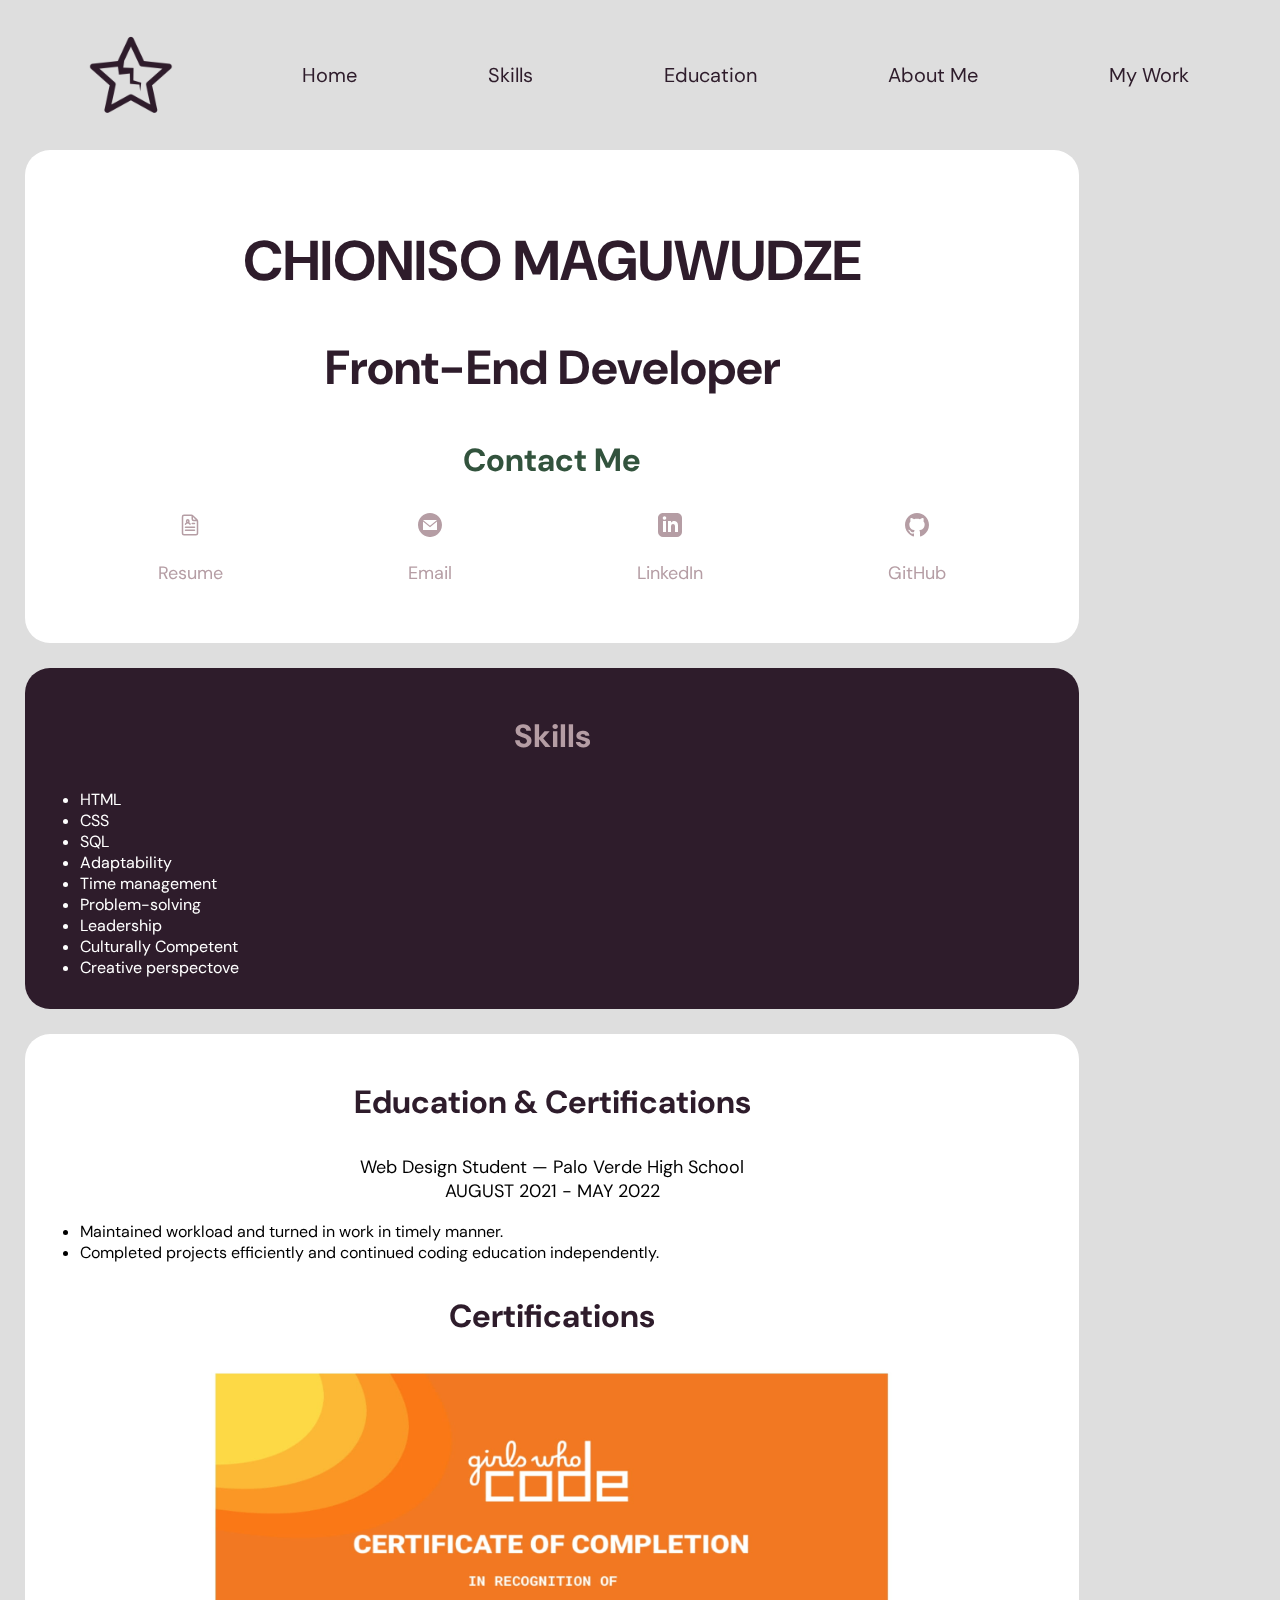
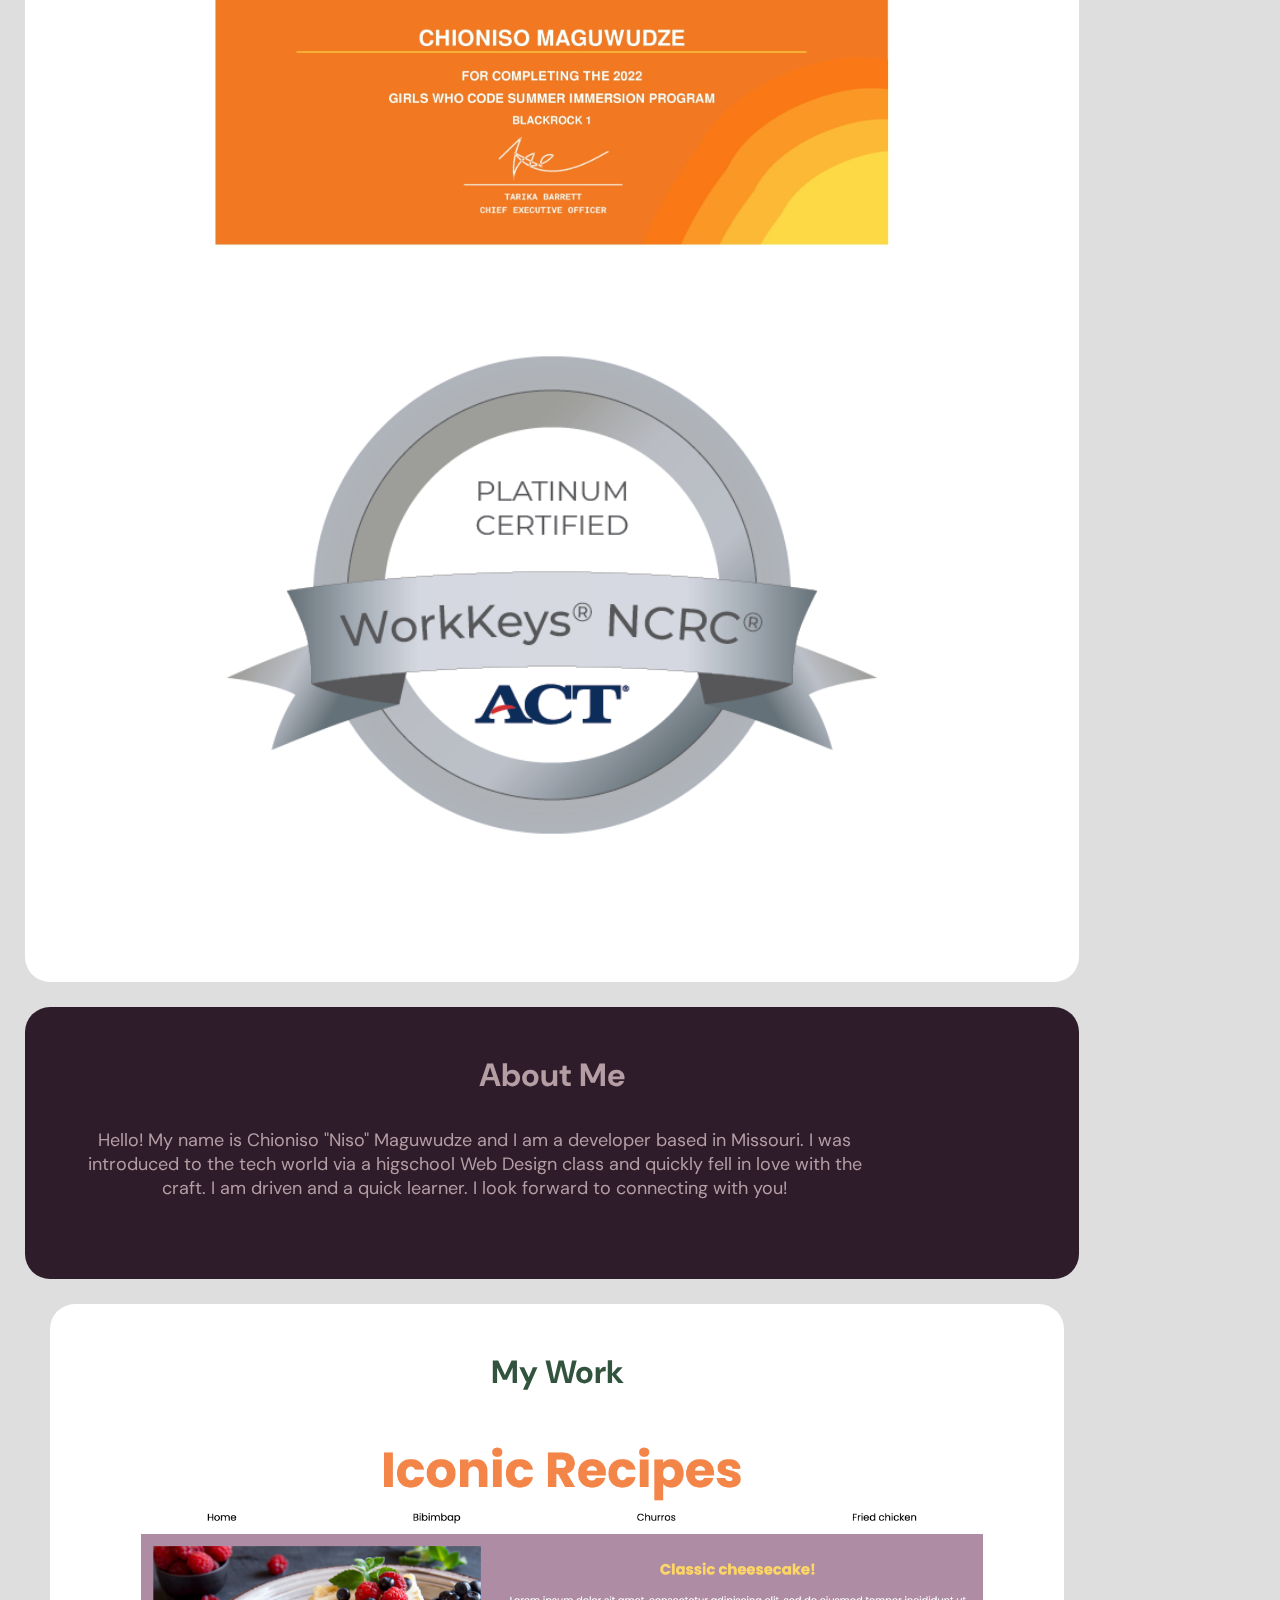
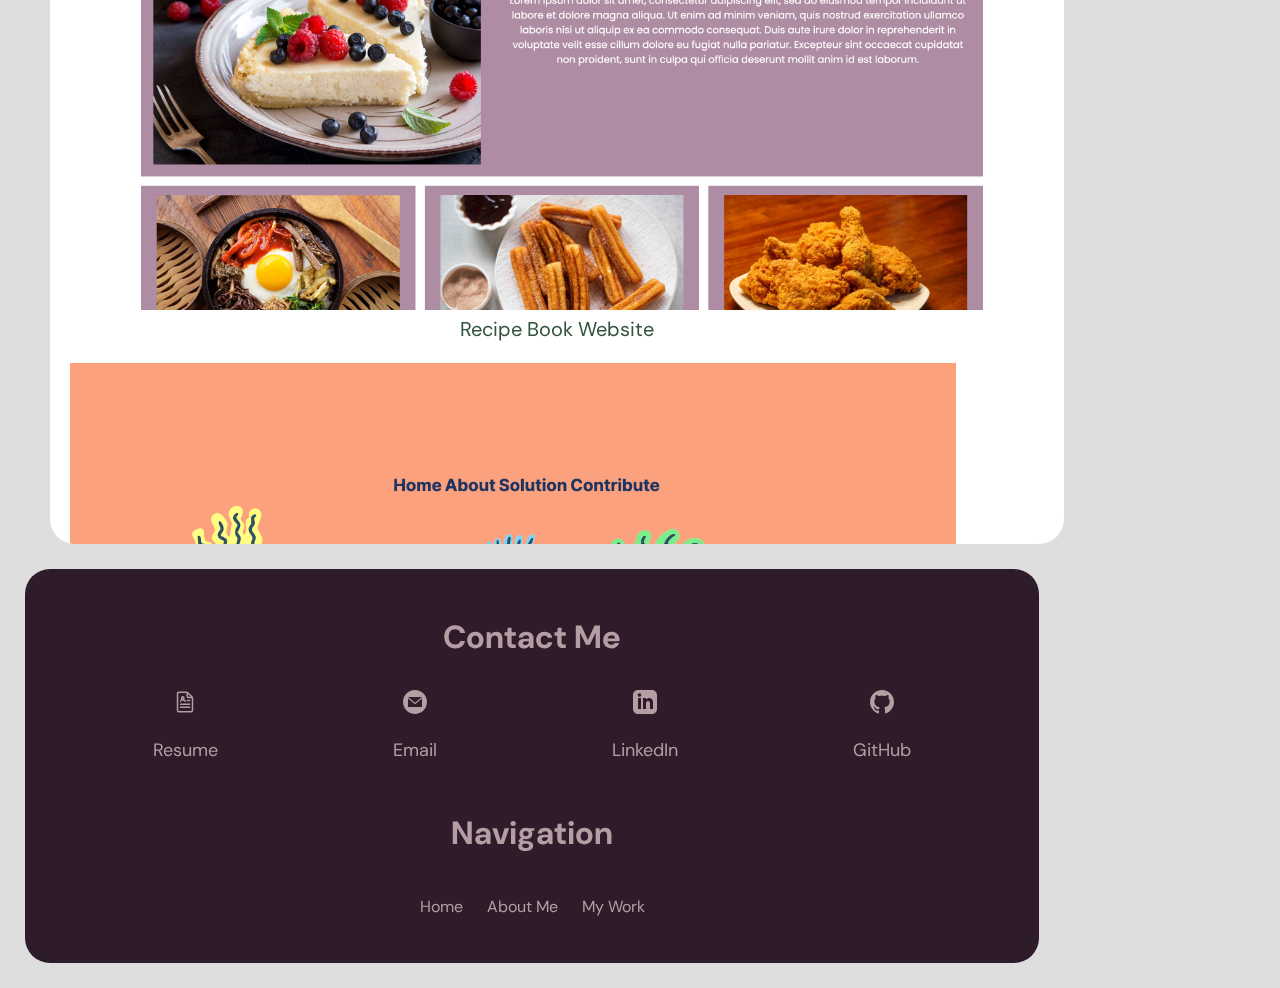
==== index.html @ d722b6d6 "Reformatting and Adding Sections" ====
<!DOCTYPE html>
<html lang="en">
<head>
	<meta charset="utf-8">
	<meta name="viewport" content="width=device-width">
	<title>Niso</title>
	<link rel="stylesheet" href="style.css">
    <script defer src="script.js"></script>
    <link rel="icon" href="pink-star.png" id="icon">
    <link rel="image_src" href="My%20project.png">
    </head>
<body>
  <nav class="navigation">
    <img src="/Assets/star3.png" class="star3" alt="Logo" width="100px">
    <a href="#home" class="nav-links">Home</a>
    <a href="#skills" class="nav-links">Skills</a>
    <a href="#edu" class="nav-links">Education</a>
    <a href="#about-me" class="nav-links">About Me</a>
    <a href="#my-work" class="nav-links">My Work</a>
  </nav>
	
		<div id="home" class="home">
			<br>
			<h1 class="purple">CHIONISO MAGUWUDZE</h1>
			<h2 class="purple">Front-End Developer</h2>
			<h3 class="green">
          Contact Me
        </h3>
        </p>
            <div class="socials-wrap">
      <a href="https://docs.google.com/document/d/1opastee9NH-YDVhRpekJkzyl0hgjpHlguRmkju1WQvY/edit?usp=sharing" target="_blank"><img src="Assets/resume.svg" class="social-element"><p class="pink">Resume</p></a>
			<a href="mailto:niso.mags@gmail.com" target="_blank" class="email"><img src="/Assets/email.svg" alt="email logo" class="social-element"><p class="pink">Email</p></a>
			<a href="https://www.linkedin.com/in/chioniso" target="_blank" class="linkedin"><img src="/Assets/linkedin.svg" alt="LinkedIn logo" class="social-element"><p class="pink">LinkedIn</p></a>
			<a href="https://github.com/chioniso" target="_blank"><img src="/Assets/github.svg" alt="GitHub logo" class="social-element"><p class="pink">GitHub</p></a>
                </div>
    </div>
    
    <div id=skills class="skills">
      <h3 class>Skills</h3>
      <ul class="white">
        <li>HTML</li>
        <li>CSS</li>
        <li>SQL</li>
        <li>Adaptability</li>
        <li>Time management</li>
        <li>Problem-solving</li>
        <li>Leadership</li>
        <li>Culturally Competent</li>
        <li>Creative perspectove</li>
      </ul>
      </div>
      <div class="edu-certs">
      <h3 class="purple">Education & Certifications</h3>
      <p class="black">Web Design Student — Palo Verde High School<br>
AUGUST 2021 - MAY 2022</p>
<ul>
  <li>Maintained workload and turned in work in timely manner.</li>
<li>Completed projects efficiently and continued coding education independently.</li></p>
</ul>
<h3 class="purple">Certifications</h3>
    <div class="row-2">
<img src="/Assets/GWC.jpg" alt="Girls Who Code Summer Immersion Program Certificate" width="70%">
<a href="https://www.credly.com/users/chioniso-maguwudze" target="_blank"><img src="/Assets/workkeys.png" width="70%"></a>
<br>
</div>
</div>
    </div>

    <div id="about-me" class="about-me">
			<h3 class="light">About Me</h3>
      <div class="about-me1">
			<p class="pink"> Hello! My name is Chioniso "Niso" Maguwudze and I am a developer based in Missouri. I was introduced to the tech world via a higschool Web Design class and quickly fell in love with the craft. I am driven and a quick learner. I look forward to connecting with you!</p>
        <br>
        </div>
        </div>
  
    </div>
  <div>
  <div class="my-work" id="my-work">
  <h3 class="green">My Work</h3>
<a class="ex1" href="https://chioniso.github.io/iconic-recipe-website/" target="_blank"><img src="/Assets/recipe-book.png" alt="recipe book website" class="gallery-img" width="90%"><br>
  Recipe Book Website</a><br><br>
<a class="ex2" href="https://chioniso.github.io/Advocate-for-Marginalized-Students" target="_blank"><img src="Assets/a4ms.png" alt="Advocate for Marginalized Students website" width="90%">Advocate for Marginalized Students website</a><br><br>
      </div>

<footer class="main-footer">
    <h3>Contact Me</h3>
    <div class="socials-wrap-footer">
      <a href="https://docs.google.com/document/d/1opastee9NH-YDVhRpekJkzyl0hgjpHlguRmkju1WQvY/edit?usp=sharing" target="_blank"><img src="Assets/resume.svg" class="social-element"><p class="pink">Resume</p></a>
			<a href="mailto:niso.mags@gmail.com" target="_blank" class="email"><img src="/Assets/email.svg" alt="email logo" class="social-footer-img"><p class="social-element-footer">Email</p></a>
			<a href="https://www.linkedin.com/in/chioniso" target="_blank" class="linkedin"><img src="/Assets/linkedin.svg" alt="LinkedIn logo" class="social-footer-img"><p class="social-element-footer">LinkedIn</p></a>
			<a href="https://github.com/chioniso" target="_blank"><img src="/Assets/github.svg" alt="GitHub logo" class="social-footer-img"><p class="social-element-footer">GitHub</p></a>
                </div>

    <h3>Navigation</h3>
    <a href="#home" class="links1">Home</a>
    <a href="#about-me" class="links1">About Me</a>
    <a href="#my-work" class="links1">My Work</a>
    <br>
    <br>
              </div>
</footer>
    
</body>
</html>
---- style.css ----
@import url('https://fonts.googleapis.com/css2?family=DM+Sans:wght@400;500&display=swap');

body {
	margin: auto;
	text-align: center;
}

div {
	margin: 25px;
}

h1 {
    font-size: 3.5em;
    color: #2e1c2b;
}

h2 {
	font-size: 3em;
}

h3 {
    font-size: 2em;
	color:#b59da4;
	font-family: "DM Sans", sans-serif;
	text-align: center;
}

p {
    font-size: 18px;
	color: white;
}

.home {
	background-color: white;
	max-width: 80%;
	border-radius: 25px;
    padding: 15px;
}

.navigation {
	display: flex;
	align-items: center;
	margin: 25px;
	justify-content: space-around;
    flex-wrap: flex;
}

body {
	background-color: #dedede;
	font-family: "DM Sans", sans-serif;
    max-width: 100%;
}


h4{
	color: #2e1c2b;
}

ul, li {
	text-align: left;
}

h4 {
	font-family: "DM Sans", sans-serif;
}

h5 {
	color: #32533d;
	font-family: "DM Sans", sans-serif;
	text-align: center;
}

.logo {
	display: inline-block;
	margin-top: 25px;
	margin-left: -225px;
}

a {
	text-decoration: none;
	color: #2e1c2b;
	font-size: 20px;
}

a:hover {
	color: #32533d;
}

.ex1 {
    color: #32533d;
}

.socials {
	width: 35px;
	display: inline-block;
	align-items: center;
	justify-content: space-between;
	padding: 10px;
}

.nav-links {
	font-size: 20px;
	display: inline-block;
	align-items: center;
	justify-content: space-around;
	padding: 10px;
    color: #2e1c2b;
    min-width: fit-content;
}

.links1 {
	font-size: 1em;
	display: inline-block;
	align-items: center;
	justify-content: space-between;
	padding: 10px;
    color: #b59da4;
}

.links1:hover {
	font-size: 1em;
	display: inline-block;
	align-items: center;
	justify-content: space-between;
	padding: 10px;
    color: white;
}

.socials-wrap {
    display: flex;
    justify-content: space-around;
    align-content: center;
}

.social-element:hover {
    color: #32533d;
}

.socials-wrap-footer {
    color: #b59da4;
    display: flex;
    justify-content: space-around;
    align-content: center;
}

.social-element-nav:hover {
    color: #b59da4;
}

.skills {
	background-color: #2e1c2b;
	display: block;
	padding: 15px;
  	max-width: 80%;
  	border-radius: 25px;
	color: white;
}

.about-me {
  display: block;
  background-color: #2e1c2b;
  color: #dedede;
  padding: 15px;
  max-width: 80%;
  border-radius: 25px;
}

.main-footer {
  background-color: #2e1c2b;
  width: 80%;
  border-radius: 25px;
  padding: 15px;
}

.about-me1 {
width: 80%;
}

.purple {
	color: #2e1c2b;
}

.pink {
  color: #b59da4;
}

figure {
  display: inline-block;
}

figcaption {
  color: #b59da4;
}

.green {
  color: #32533d;
}

.black {
	color: black;
}

.certs {
    background-color: white;
    max-width: 80%;
    border-radius: 25px;
    padding: 15px;
}

.edu-certs {
	background-color: white;
    max-width: 80%;
    border-radius: 25px;
    padding: 15px;
}

.my-work {
	background-color: white;
	height: 90vh;
	overflow-y: auto;
    overflow-x: hidden;
	max-width: 80%;
    border-radius: 25px;
    padding: 15px;
}

.social-element-footer {
    color: #b59da4;
}

@media all and (max-width: 500px) {
    h1 {
	font-size: 10vw;
}
    
    h2 {
	font-size: 9vw;
}

h3 {
    font-size: 8vw;
}

}
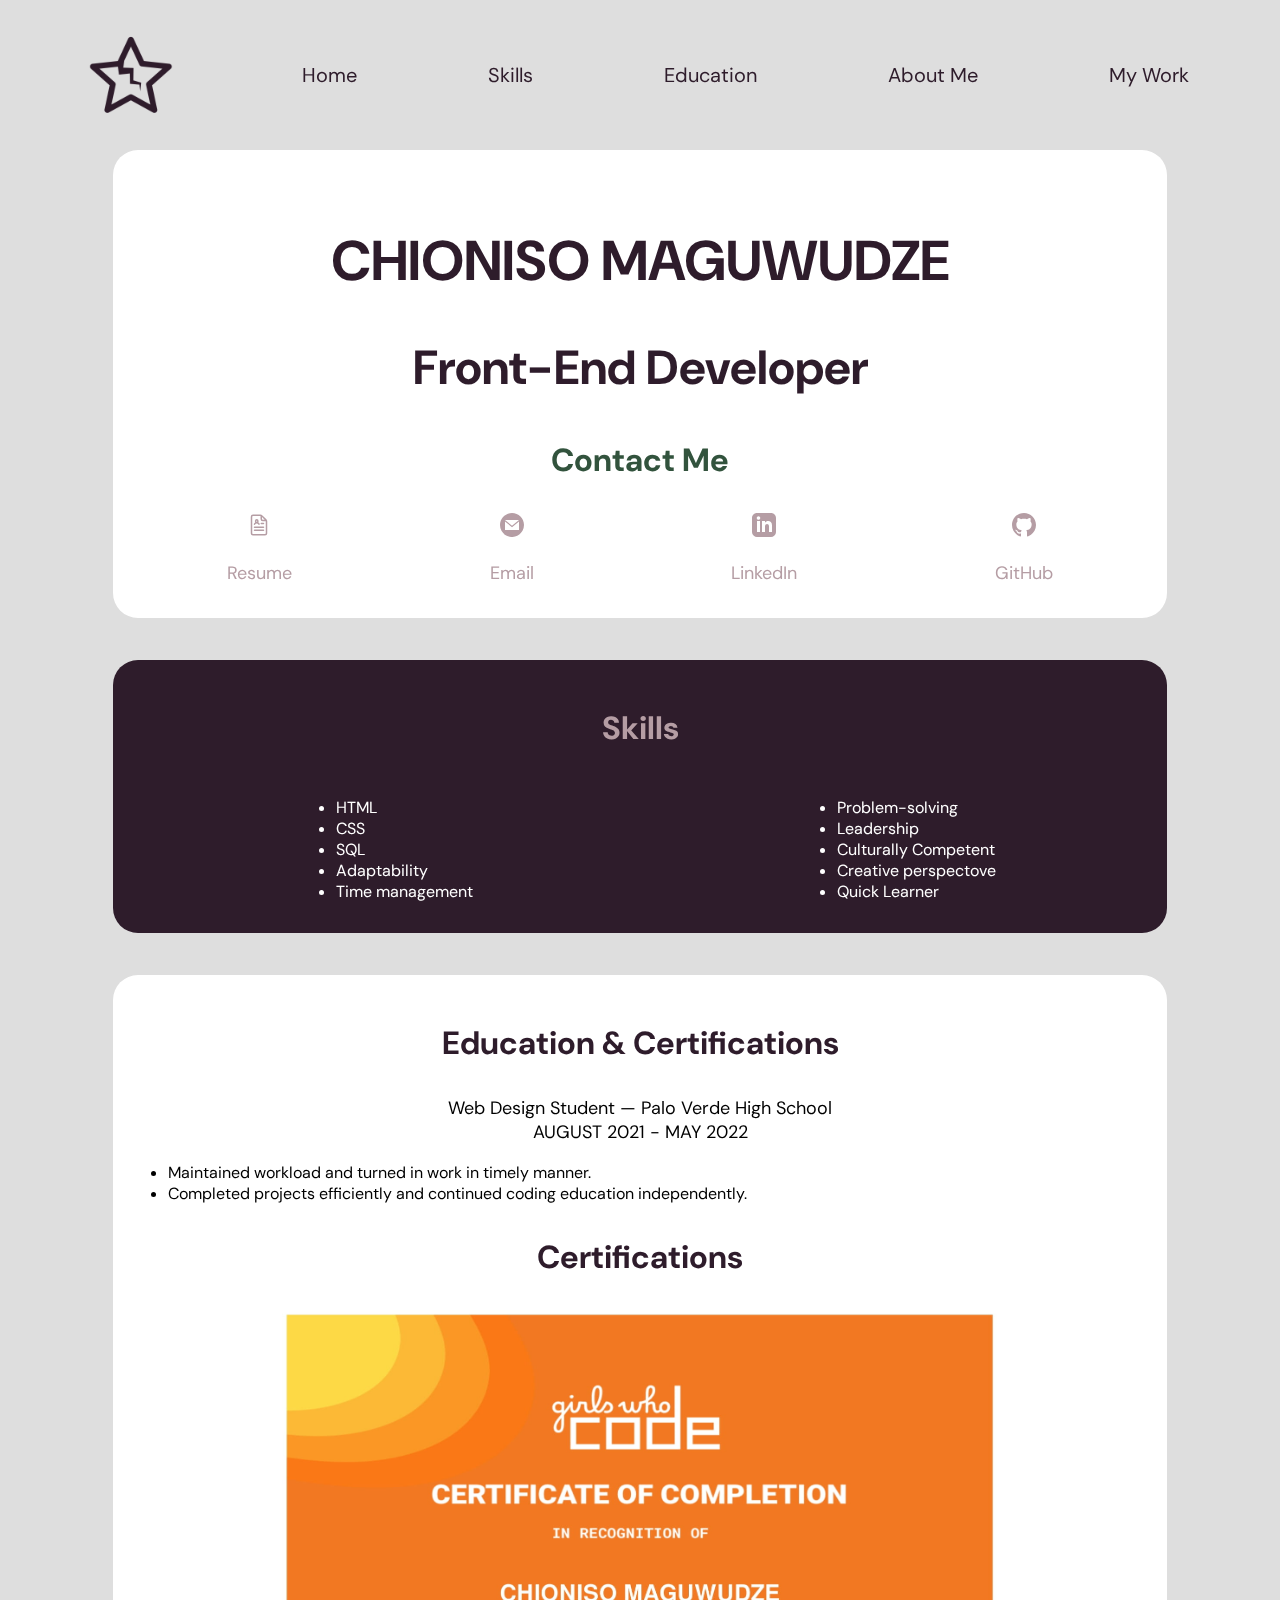
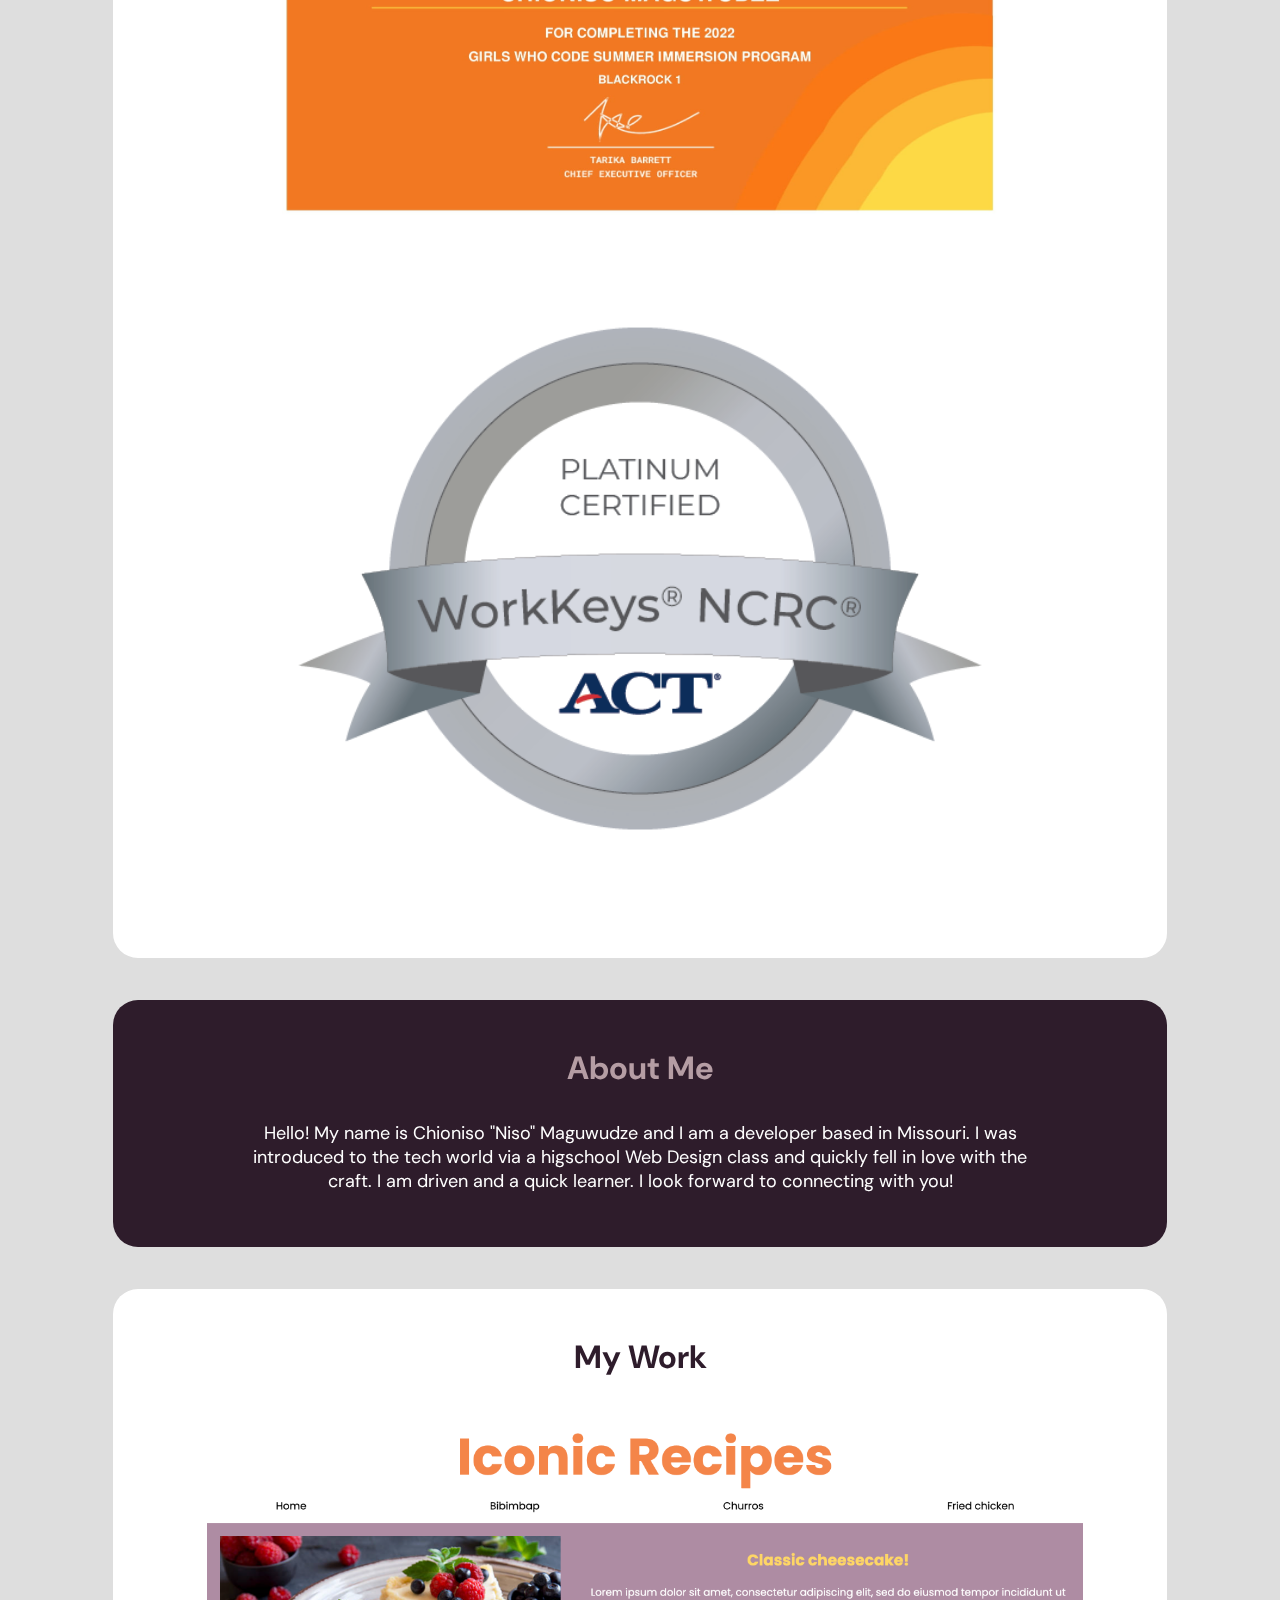
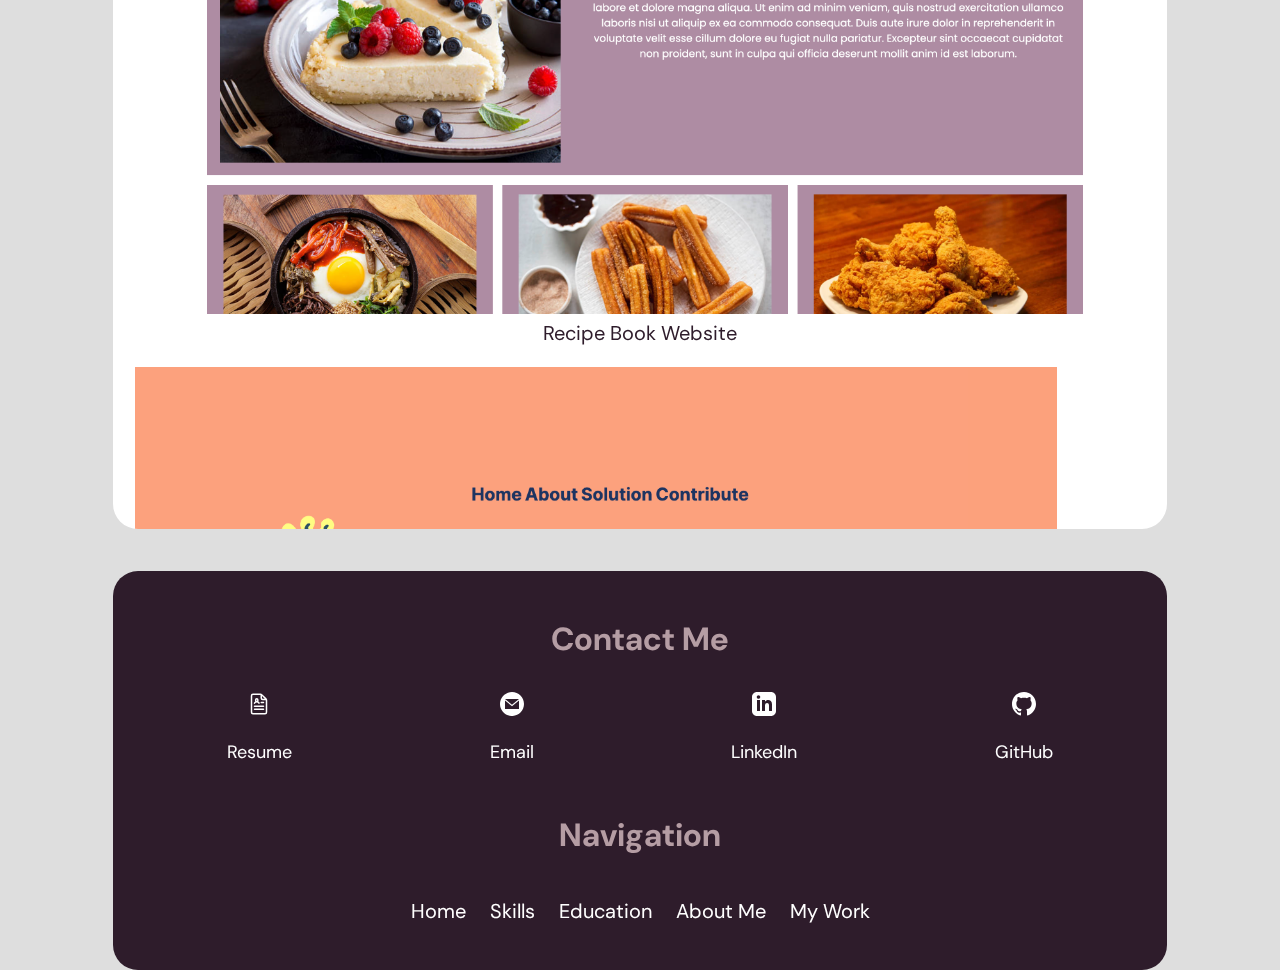
==== commit e78f24aa: "Reformatting & Decluttering" ====
--- a/index.html
+++ b/index.html
@@ -11,7 +11,7 @@
     </head>
 <body>
   <nav class="navigation">
-    <img src="/Assets/star3.png" class="star3" alt="Logo" width="100px">
+    <img src="/Assets/dark-star.png" class="star" alt="Star Logo" width="100px">
     <a href="#home" class="nav-links">Home</a>
     <a href="#skills" class="nav-links">Skills</a>
     <a href="#edu" class="nav-links">Education</a>
@@ -28,27 +28,49 @@
         </h3>
         </p>
             <div class="socials-wrap">
-      <a href="https://docs.google.com/document/d/1opastee9NH-YDVhRpekJkzyl0hgjpHlguRmkju1WQvY/edit?usp=sharing" target="_blank"><img src="Assets/resume.svg" class="social-element"><p class="pink">Resume</p></a>
-			<a href="mailto:niso.mags@gmail.com" target="_blank" class="email"><img src="/Assets/email.svg" alt="email logo" class="social-element"><p class="pink">Email</p></a>
-			<a href="https://www.linkedin.com/in/chioniso" target="_blank" class="linkedin"><img src="/Assets/linkedin.svg" alt="LinkedIn logo" class="social-element"><p class="pink">LinkedIn</p></a>
-			<a href="https://github.com/chioniso" target="_blank"><img src="/Assets/github.svg" alt="GitHub logo" class="social-element"><p class="pink">GitHub</p></a>
+      <a href="https://docs.google.com/document/d/1opastee9NH-YDVhRpekJkzyl0hgjpHlguRmkju1WQvY/edit?usp=sharing" target="_blank">
+        <img src="Assets/resume-pink.svg" class="social-element" alt="resume icon">
+        <p class="pink">Resume</p>
+      </a>
+			<a href="mailto:niso.mags@gmail.com" target="_blank" class="email">
+        <img src="/Assets/email-pink.svg" alt="email logo" class="social-element">
+        <p class="pink">Email</p>
+      </a>
+			<a href="https://www.linkedin.com/in/chioniso" target="_blank" class="linkedin">
+        <img src="/Assets/linkedin-pink.svg" alt="LinkedIn logo" class="social-element">
+        <p class="pink">LinkedIn</p>
+      </a>
+			<a href="https://github.com/chioniso" target="_blank">
+        <img src="/Assets/github-pink.svg" alt="GitHub logo" class="social-element">
+        <p class="pink">GitHub</p>
+      </a>
                 </div>
     </div>
-    
+    <br><br>
     <div id=skills class="skills">
       <h3 class>Skills</h3>
+      <div class="columns">
+      <div class="column-1">
       <ul class="white">
         <li>HTML</li>
         <li>CSS</li>
         <li>SQL</li>
         <li>Adaptability</li>
         <li>Time management</li>
+      </ul>
+    </div>
+      <div class="column-2">
+      <ul>
         <li>Problem-solving</li>
         <li>Leadership</li>
         <li>Culturally Competent</li>
         <li>Creative perspectove</li>
+        <li>Quick Learner</li>
       </ul>
+    </div>
+  </div>
       </div>
+      <br><br>
       <div class="edu-certs">
       <h3 class="purple">Education & Certifications</h3>
       <p class="black">Web Design Student — Palo Verde High School<br>
@@ -65,37 +87,39 @@
 </div>
 </div>
     </div>
-
+    <br><br>
     <div id="about-me" class="about-me">
 			<h3 class="light">About Me</h3>
       <div class="about-me1">
-			<p class="pink"> Hello! My name is Chioniso "Niso" Maguwudze and I am a developer based in Missouri. I was introduced to the tech world via a higschool Web Design class and quickly fell in love with the craft. I am driven and a quick learner. I look forward to connecting with you!</p>
+			<p class="white"> Hello! My name is Chioniso "Niso" Maguwudze and I am a developer based in Missouri. I was introduced to the tech world via a higschool Web Design class and quickly fell in love with the craft. I am driven and a quick learner. I look forward to connecting with you!</p>
         <br>
         </div>
         </div>
-  
+        <br><br>  
     </div>
   <div>
   <div class="my-work" id="my-work">
-  <h3 class="green">My Work</h3>
+  <h3 class="purple">My Work</h3>
 <a class="ex1" href="https://chioniso.github.io/iconic-recipe-website/" target="_blank"><img src="/Assets/recipe-book.png" alt="recipe book website" class="gallery-img" width="90%"><br>
   Recipe Book Website</a><br><br>
 <a class="ex2" href="https://chioniso.github.io/Advocate-for-Marginalized-Students" target="_blank"><img src="Assets/a4ms.png" alt="Advocate for Marginalized Students website" width="90%">Advocate for Marginalized Students website</a><br><br>
       </div>
-
+<br><br>
 <footer class="main-footer">
     <h3>Contact Me</h3>
     <div class="socials-wrap-footer">
-      <a href="https://docs.google.com/document/d/1opastee9NH-YDVhRpekJkzyl0hgjpHlguRmkju1WQvY/edit?usp=sharing" target="_blank"><img src="Assets/resume.svg" class="social-element"><p class="pink">Resume</p></a>
-			<a href="mailto:niso.mags@gmail.com" target="_blank" class="email"><img src="/Assets/email.svg" alt="email logo" class="social-footer-img"><p class="social-element-footer">Email</p></a>
-			<a href="https://www.linkedin.com/in/chioniso" target="_blank" class="linkedin"><img src="/Assets/linkedin.svg" alt="LinkedIn logo" class="social-footer-img"><p class="social-element-footer">LinkedIn</p></a>
-			<a href="https://github.com/chioniso" target="_blank"><img src="/Assets/github.svg" alt="GitHub logo" class="social-footer-img"><p class="social-element-footer">GitHub</p></a>
+      <a href="https://docs.google.com/document/d/1opastee9NH-YDVhRpekJkzyl0hgjpHlguRmkju1WQvY/edit?usp=sharing" target="_blank" class="resume"><img src="Assets/resume-white.svg" class="social-element"><p class="white">Resume</p></a>
+			<a href="mailto:niso.mags@gmail.com" target="_blank" class="email"><img src="/Assets/email-white.svg" fill="white" alt="email logo" class="social-footer-img"><p class="white">Email</p></a>
+			<a href="https://www.linkedin.com/in/chioniso" target="_blank" class="linkedin"><img src="/Assets/linkedin-white.svg" alt="LinkedIn logo" class="social-footer-img"><p class="white">LinkedIn</p></a>
+			<a href="https://github.com/chioniso" target="_blank" class="github"><img src="/Assets/github-white.svg" alt="GitHub logo" class="social-footer-img"><p class="white">GitHub</p></a>
                 </div>
 
     <h3>Navigation</h3>
-    <a href="#home" class="links1">Home</a>
-    <a href="#about-me" class="links1">About Me</a>
-    <a href="#my-work" class="links1">My Work</a>
+    <a href="#home" class="footer-nav-links">Home</a>
+    <a href="#skills" class="footer-nav-links">Skills</a>
+    <a href="#edu" class="footer-nav-links">Education</a>
+    <a href="#about-me" class="footer-nav-links">About Me</a>
+    <a href="#my-work" class="footer-nav-links">My Work</a>
     <br>
     <br>
               </div>
--- a/style.css
+++ b/style.css
@@ -3,10 +3,13 @@
 body {
 	margin: auto;
 	text-align: center;
+	background-color: #dedede;
+	font-family: "DM Sans", sans-serif;
+    max-width: 100%;
 }
 
 div {
-	margin: 25px;
+	margin: auto;
 }
 
 h1 {
@@ -43,12 +46,7 @@
 	margin: 25px;
 	justify-content: space-around;
     flex-wrap: flex;
-}
-
-body {
-	background-color: #dedede;
-	font-family: "DM Sans", sans-serif;
-    max-width: 100%;
+	max-width: 100%;
 }
 
 
@@ -82,14 +80,6 @@
 	font-size: 20px;
 }
 
-a:hover {
-	color: #32533d;
-}
-
-.ex1 {
-    color: #32533d;
-}
-
 .socials {
 	width: 35px;
 	display: inline-block;
@@ -108,22 +98,18 @@
     min-width: fit-content;
 }
 
-.links1 {
-	font-size: 1em;
-	display: inline-block;
-	align-items: center;
-	justify-content: space-between;
-	padding: 10px;
-    color: #b59da4;
-}
-
-.links1:hover {
-	font-size: 1em;
-	display: inline-block;
-	align-items: center;
-	justify-content: space-between;
+.footer-nav-links {
+	font-size: 20px;
+	display: inline-block;
+	align-items: center;
+	justify-content: space-around;
 	padding: 10px;
     color: white;
+    min-width: fit-content;
+}
+
+.footer-nav-links:hover {
+	color: #b59da4;
 }
 
 .socials-wrap {
@@ -133,7 +119,7 @@
 }
 
 .social-element:hover {
-    color: #32533d;
+    color: #b59da4;
 }
 
 .socials-wrap-footer {
@@ -141,10 +127,6 @@
     display: flex;
     justify-content: space-around;
     align-content: center;
-}
-
-.social-element-nav:hover {
-    color: #b59da4;
 }
 
 .skills {
@@ -157,23 +139,26 @@
 }
 
 .about-me {
-  display: block;
-  background-color: #2e1c2b;
-  color: #dedede;
-  padding: 15px;
-  max-width: 80%;
-  border-radius: 25px;
+ 	 display: block;
+ 	 background-color: #2e1c2b;
+ 	 color: #dedede;
+ 	 padding: 15px;
+ 	 max-width: 80%;
+  	border-radius: 25px;
 }
 
 .main-footer {
-  background-color: #2e1c2b;
-  width: 80%;
-  border-radius: 25px;
-  padding: 15px;
+	margin: auto;
+	text-align: center;
+  	background-color: #2e1c2b;
+  	width: 80%;
+  	border-radius: 25px;
+  	padding: 15px;
+
 }
 
 .about-me1 {
-width: 80%;
+	width: 80%;
 }
 
 .purple {
@@ -184,6 +169,10 @@
   color: #b59da4;
 }
 
+.pink:hover {
+	color: #32533d;
+}
+
 figure {
   display: inline-block;
 }
@@ -198,6 +187,14 @@
 
 .black {
 	color: black;
+}
+
+.white {
+	color: white;
+}
+
+.white:hover {
+	color: #b59da4;
 }
 
 .certs {
@@ -224,9 +221,13 @@
     padding: 15px;
 }
 
-.social-element-footer {
-    color: #b59da4;
-}
+.columns {
+	display: grid;
+	grid-template-columns: 1fr 1fr;
+	list-style-type: none;
+}
+
+
 
 @media all and (max-width: 500px) {
     h1 {
@@ -241,4 +242,15 @@
     font-size: 8vw;
 }
 
+.star {
+	display: none;
+}
+
+.navigation {
+	width: 90%;
+}
+
+.nav-links {
+	font-size: 17px;
+}
 }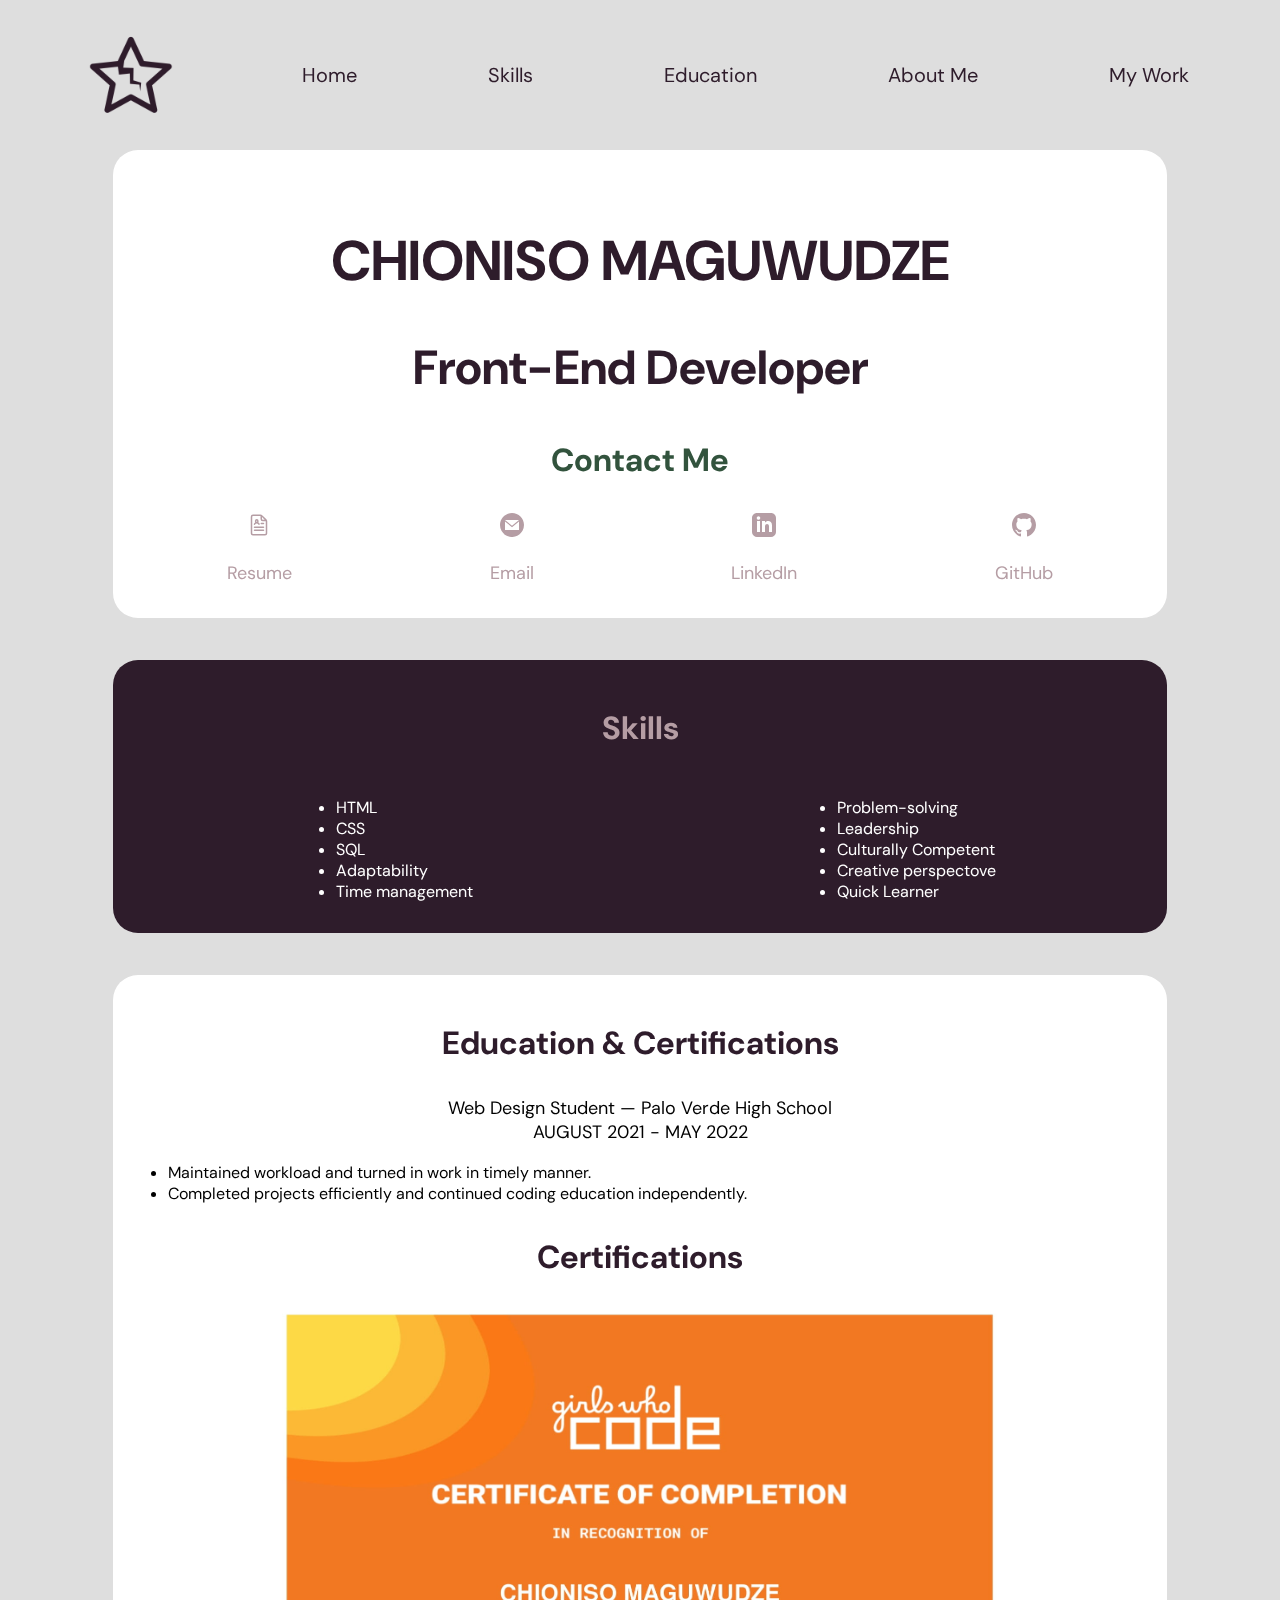
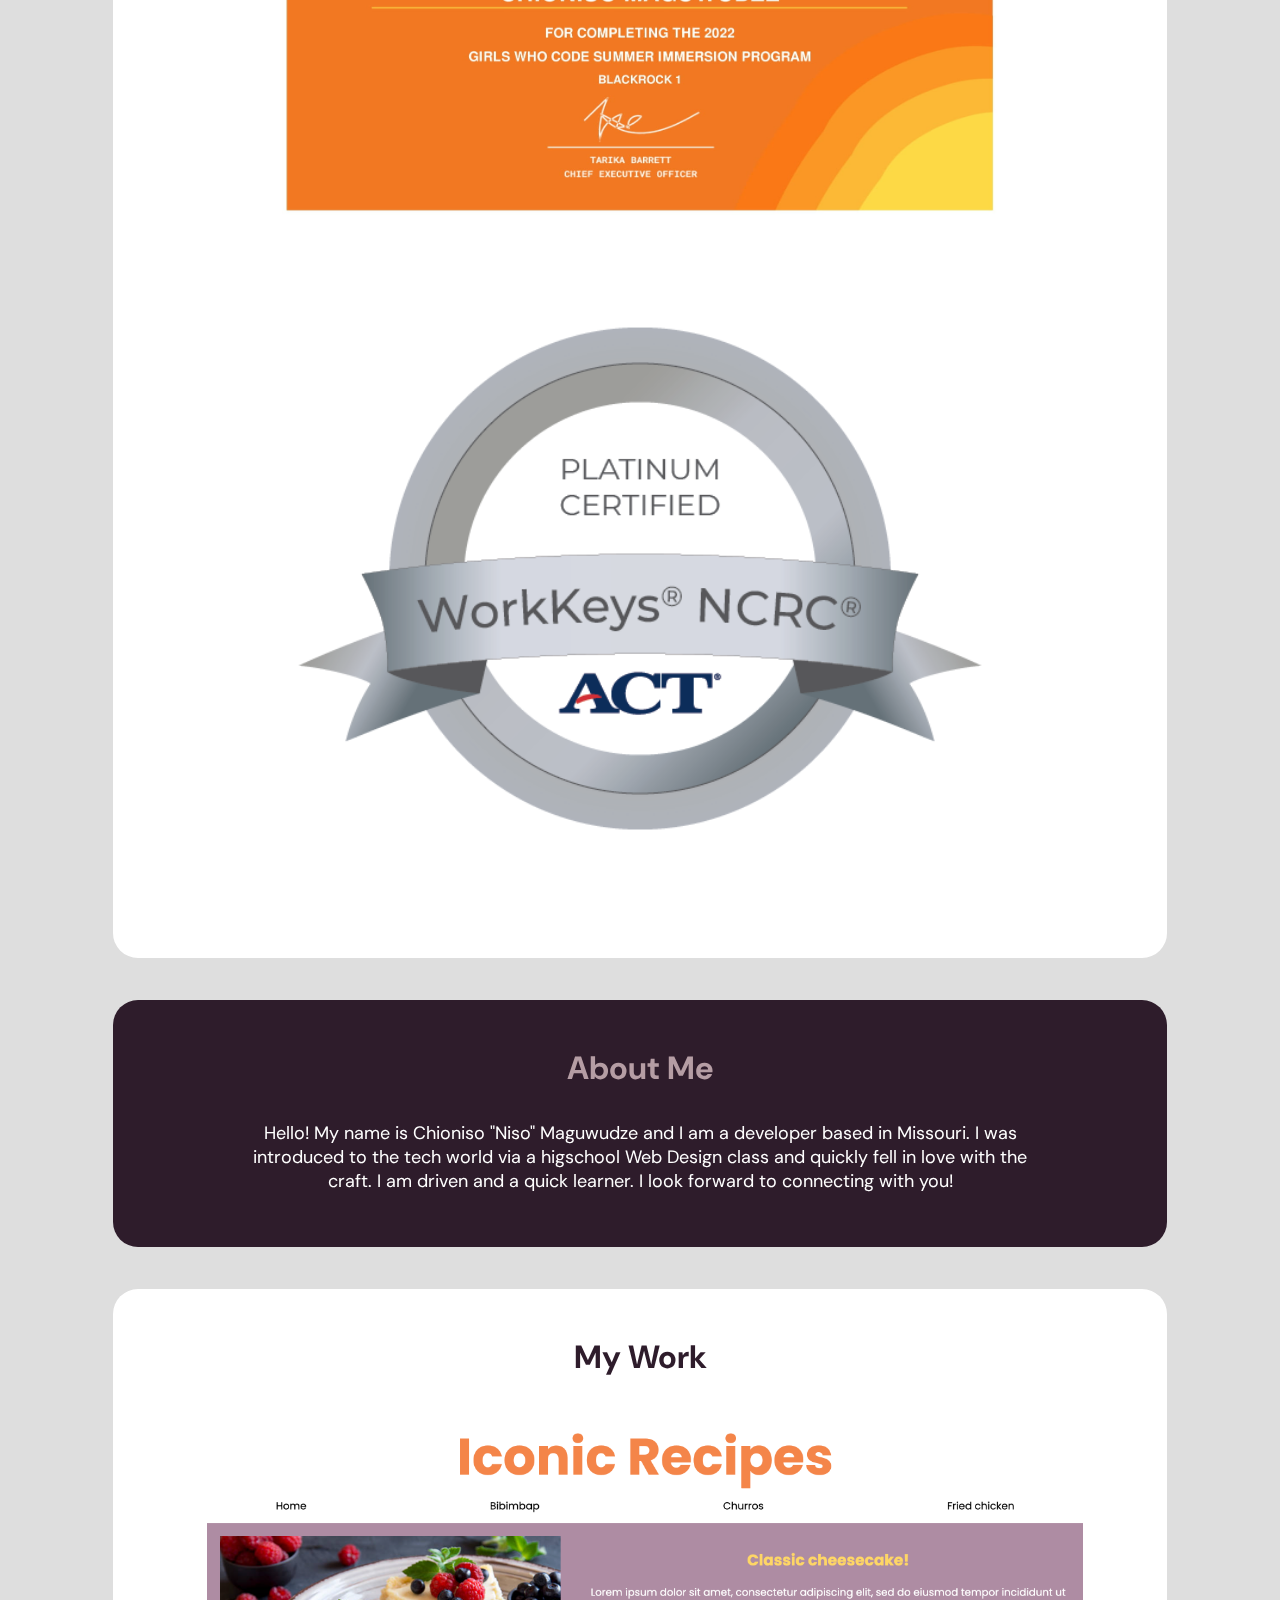
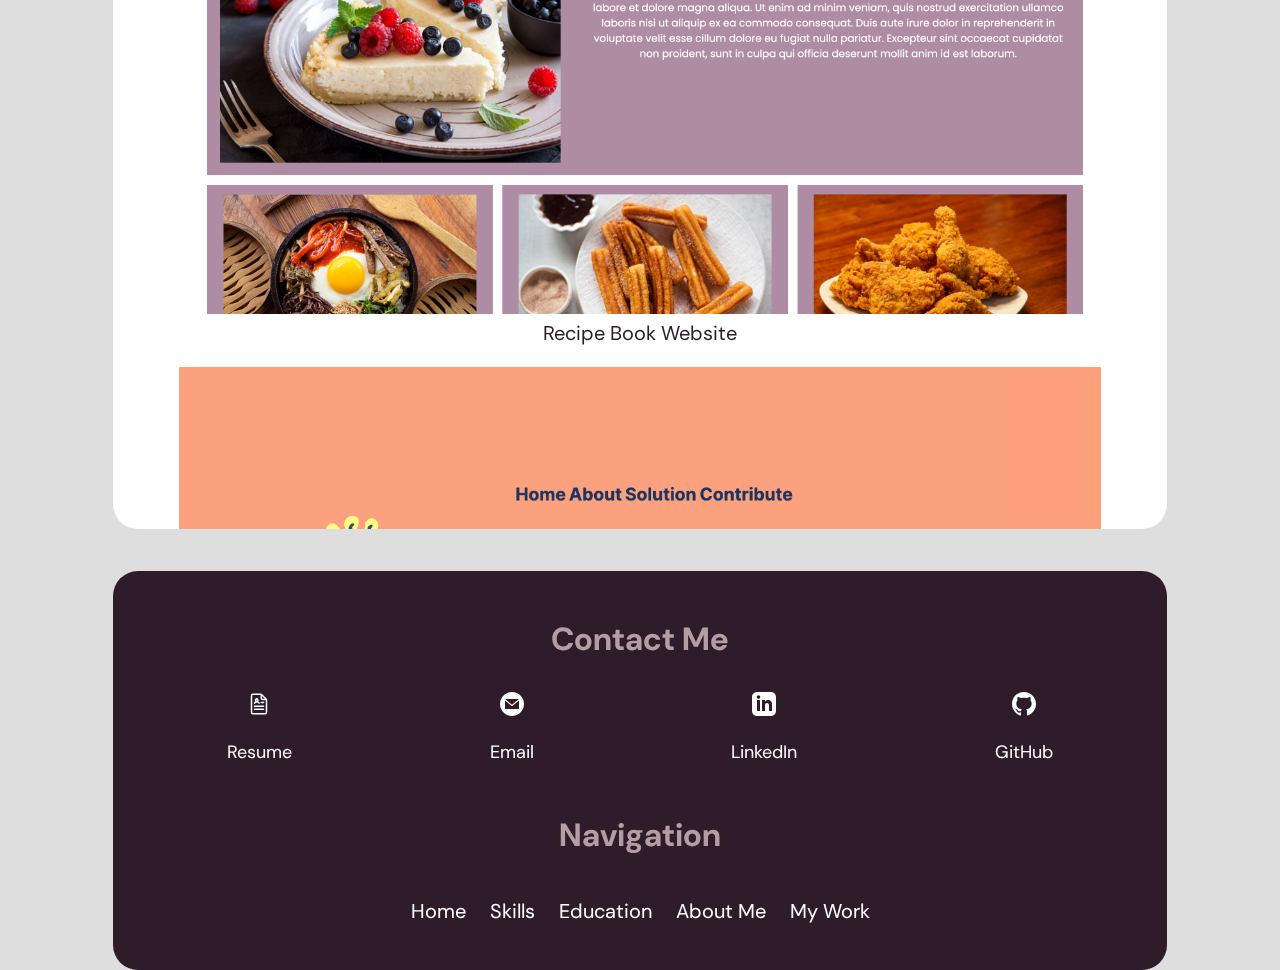
==== commit ac682cbb: "Image caption" ====
--- a/index.html
+++ b/index.html
@@ -30,19 +30,19 @@
             <div class="socials-wrap">
       <a href="https://docs.google.com/document/d/1opastee9NH-YDVhRpekJkzyl0hgjpHlguRmkju1WQvY/edit?usp=sharing" target="_blank">
         <img src="Assets/resume-pink.svg" class="social-element" alt="resume icon">
-        <p class="pink">Resume</p>
+        <p class="a-pink">Resume</p>
       </a>
 			<a href="mailto:niso.mags@gmail.com" target="_blank" class="email">
         <img src="/Assets/email-pink.svg" alt="email logo" class="social-element">
-        <p class="pink">Email</p>
+        <p class="a-pink">Email</p>
       </a>
 			<a href="https://www.linkedin.com/in/chioniso" target="_blank" class="linkedin">
         <img src="/Assets/linkedin-pink.svg" alt="LinkedIn logo" class="social-element">
-        <p class="pink">LinkedIn</p>
+        <p class="a-pink">LinkedIn</p>
       </a>
 			<a href="https://github.com/chioniso" target="_blank">
         <img src="/Assets/github-pink.svg" alt="GitHub logo" class="social-element">
-        <p class="pink">GitHub</p>
+        <p class="a-pink">GitHub</p>
       </a>
                 </div>
     </div>
@@ -89,7 +89,7 @@
     </div>
     <br><br>
     <div id="about-me" class="about-me">
-			<h3 class="light">About Me</h3>
+			<h3 class="pink">About Me</h3>
       <div class="about-me1">
 			<p class="white"> Hello! My name is Chioniso "Niso" Maguwudze and I am a developer based in Missouri. I was introduced to the tech world via a higschool Web Design class and quickly fell in love with the craft. I am driven and a quick learner. I look forward to connecting with you!</p>
         <br>
@@ -102,16 +102,17 @@
   <h3 class="purple">My Work</h3>
 <a class="ex1" href="https://chioniso.github.io/iconic-recipe-website/" target="_blank"><img src="/Assets/recipe-book.png" alt="recipe book website" class="gallery-img" width="90%"><br>
   Recipe Book Website</a><br><br>
-<a class="ex2" href="https://chioniso.github.io/Advocate-for-Marginalized-Students" target="_blank"><img src="Assets/a4ms.png" alt="Advocate for Marginalized Students website" width="90%">Advocate for Marginalized Students website</a><br><br>
+<a class="ex2" href="https://chioniso.github.io/Advocate-for-Marginalized-Students" target="_blank"><img src="Assets/a4ms.png" alt="Advocate for Marginalized Students website" width="90%"><br>
+  Advocate for Marginalized Students website</a><br><br>
       </div>
 <br><br>
 <footer class="main-footer">
     <h3>Contact Me</h3>
     <div class="socials-wrap-footer">
-      <a href="https://docs.google.com/document/d/1opastee9NH-YDVhRpekJkzyl0hgjpHlguRmkju1WQvY/edit?usp=sharing" target="_blank" class="resume"><img src="Assets/resume-white.svg" class="social-element"><p class="white">Resume</p></a>
-			<a href="mailto:niso.mags@gmail.com" target="_blank" class="email"><img src="/Assets/email-white.svg" fill="white" alt="email logo" class="social-footer-img"><p class="white">Email</p></a>
-			<a href="https://www.linkedin.com/in/chioniso" target="_blank" class="linkedin"><img src="/Assets/linkedin-white.svg" alt="LinkedIn logo" class="social-footer-img"><p class="white">LinkedIn</p></a>
-			<a href="https://github.com/chioniso" target="_blank" class="github"><img src="/Assets/github-white.svg" alt="GitHub logo" class="social-footer-img"><p class="white">GitHub</p></a>
+      <a href="https://docs.google.com/document/d/1opastee9NH-YDVhRpekJkzyl0hgjpHlguRmkju1WQvY/edit?usp=sharing" target="_blank" class="resume"><img src="Assets/resume-white.svg" class="social-element"><p class="a-white">Resume</p></a>
+			<a href="mailto:niso.mags@gmail.com" target="_blank" class="email"><img src="/Assets/email-white.svg" fill="white" alt="email logo" class="social-footer-img"><p class="a-white">Email</p></a>
+			<a href="https://www.linkedin.com/in/chioniso" target="_blank" class="linkedin"><img src="/Assets/linkedin-white.svg" alt="LinkedIn logo" class="social-footer-img"><p class="a-white">LinkedIn</p></a>
+			<a href="https://github.com/chioniso" target="_blank" class="github"><img src="/Assets/github-white.svg" alt="GitHub logo" class="social-footer-img"><p class="a-white">GitHub</p></a>
                 </div>
 
     <h3>Navigation</h3>
--- a/style.css
+++ b/style.css
@@ -165,11 +165,11 @@
 	color: #2e1c2b;
 }
 
-.pink {
+.pink, .a-pink {
   color: #b59da4;
 }
 
-.pink:hover {
+.a-pink:hover {
 	color: #32533d;
 }
 
@@ -189,11 +189,12 @@
 	color: black;
 }
 
-.white {
+.white, .a-white {
 	color: white;
 }
 
-.white:hover {
+
+.a-white:hover {
 	color: #b59da4;
 }
 
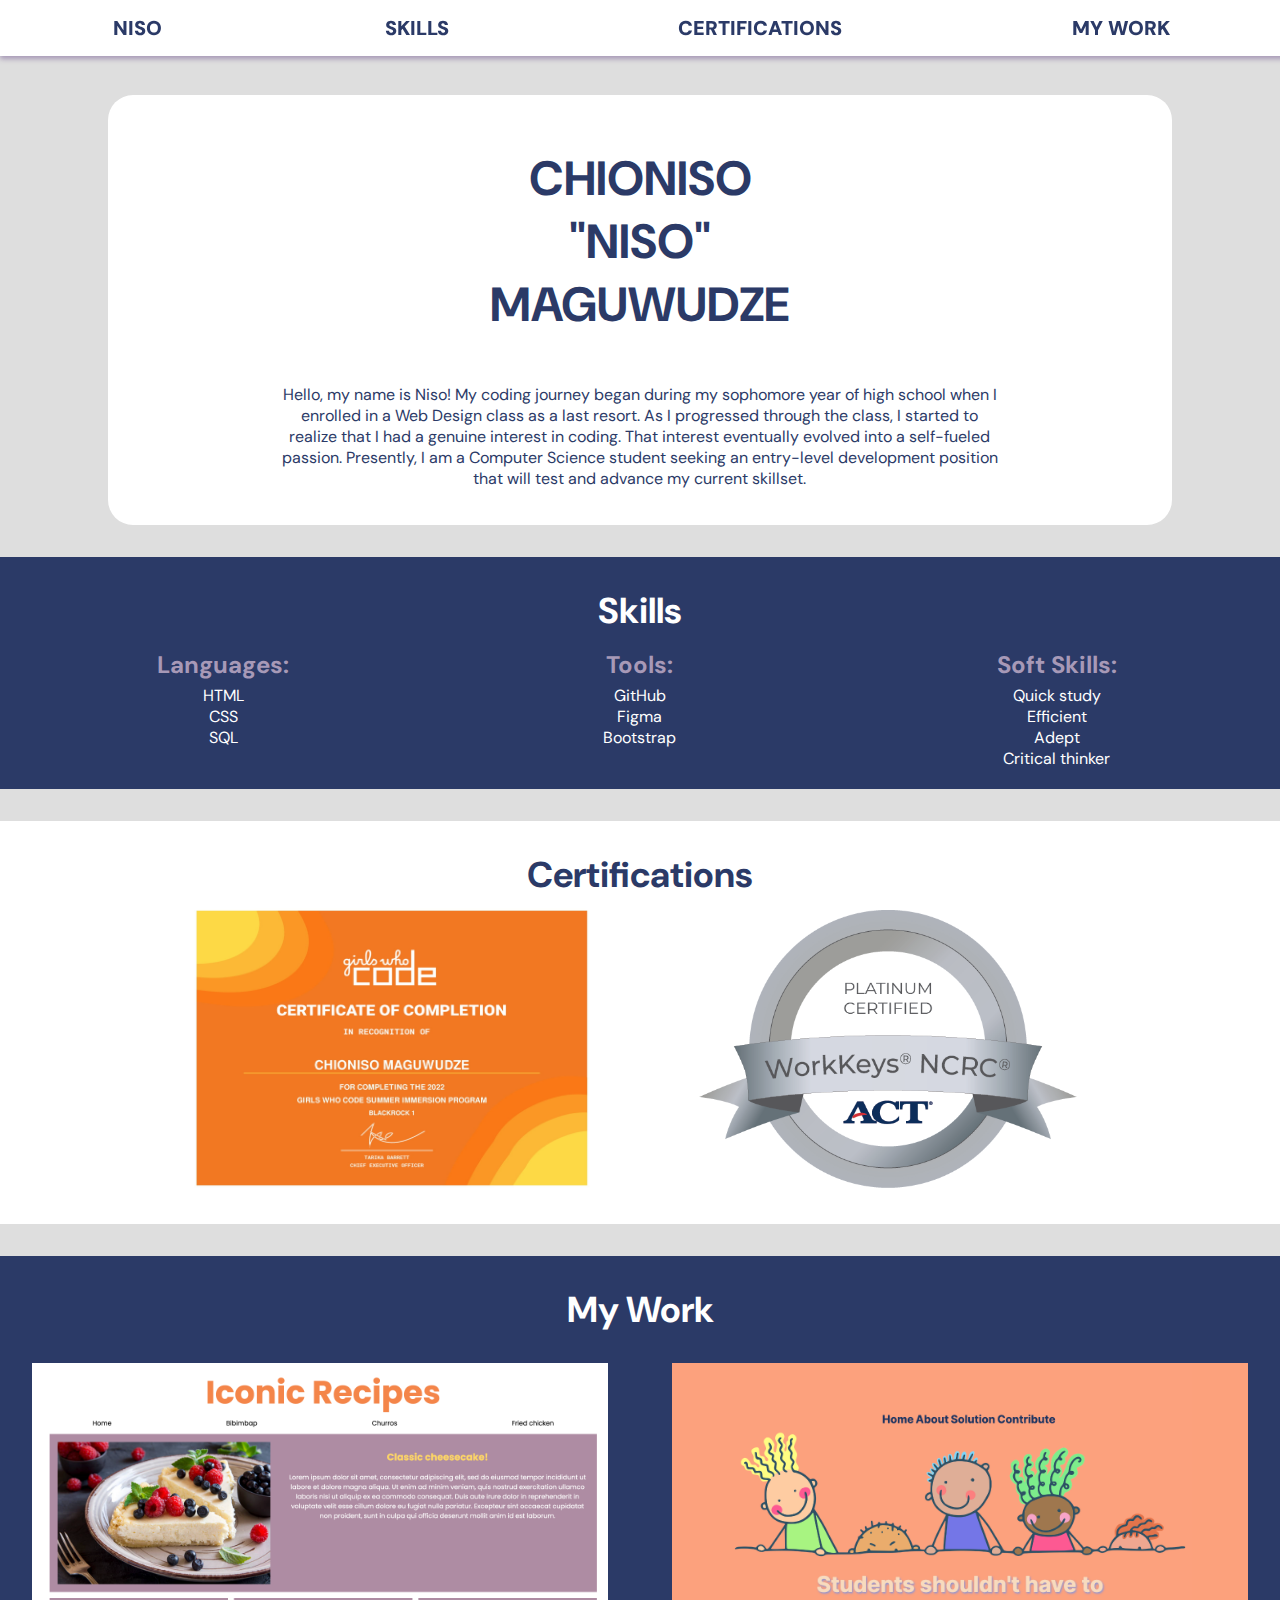
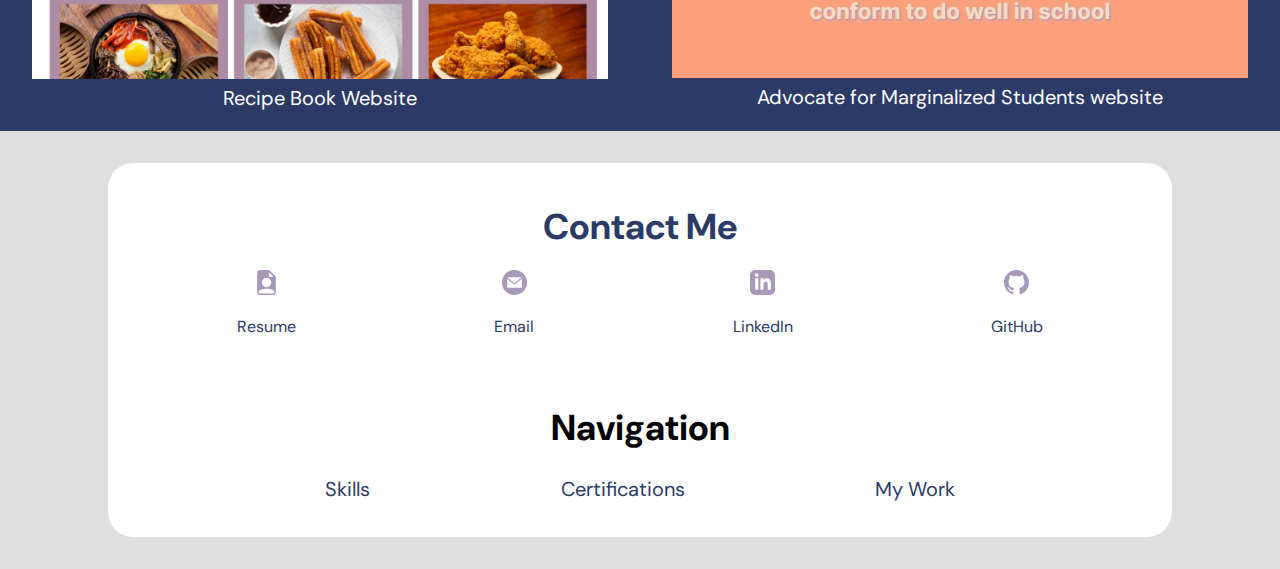
==== commit 132b454f: "Revamp & Reformatting" ====
--- a/index.html
+++ b/index.html
@@ -1,130 +1,135 @@
 <!DOCTYPE html>
 <html lang="en">
-<head>
-	<meta charset="utf-8">
-	<meta name="viewport" content="width=device-width">
-	<title>Niso</title>
-	<link rel="stylesheet" href="style.css">
+  <head>
+    <meta charset="utf-8" />
+    <meta name="viewport" content="width=device-width" />
+    <title>Niso</title>
+    <link rel="stylesheet" href="style.css" />
     <script defer src="script.js"></script>
-    <link rel="icon" href="pink-star.png" id="icon">
-    <link rel="image_src" href="My%20project.png">
-    </head>
-<body>
-  <nav class="navigation">
-    <img src="/Assets/dark-star.png" class="star" alt="Star Logo" width="100px">
-    <a href="#home" class="nav-links">Home</a>
-    <a href="#skills" class="nav-links">Skills</a>
-    <a href="#edu" class="nav-links">Education</a>
-    <a href="#about-me" class="nav-links">About Me</a>
-    <a href="#my-work" class="nav-links">My Work</a>
-  </nav>
-	
-		<div id="home" class="home">
-			<br>
-			<h1 class="purple">CHIONISO MAGUWUDZE</h1>
-			<h2 class="purple">Front-End Developer</h2>
-			<h3 class="green">
-          Contact Me
-        </h3>
-        </p>
-            <div class="socials-wrap">
-      <a href="https://docs.google.com/document/d/1opastee9NH-YDVhRpekJkzyl0hgjpHlguRmkju1WQvY/edit?usp=sharing" target="_blank">
-        <img src="Assets/resume-pink.svg" class="social-element" alt="resume icon">
-        <p class="a-pink">Resume</p>
-      </a>
-			<a href="mailto:niso.mags@gmail.com" target="_blank" class="email">
-        <img src="/Assets/email-pink.svg" alt="email logo" class="social-element">
-        <p class="a-pink">Email</p>
-      </a>
-			<a href="https://www.linkedin.com/in/chioniso" target="_blank" class="linkedin">
-        <img src="/Assets/linkedin-pink.svg" alt="LinkedIn logo" class="social-element">
-        <p class="a-pink">LinkedIn</p>
-      </a>
-			<a href="https://github.com/chioniso" target="_blank">
-        <img src="/Assets/github-pink.svg" alt="GitHub logo" class="social-element">
-        <p class="a-pink">GitHub</p>
-      </a>
-                </div>
+    <link rel="icon" href="Assets/star.svg"/>
+  </head>
+  <body>
+    <div class="hero">
+    <nav class="nav">
+      <p class="nav-logo">NISO</p>
+      <a href="#skills" class="nav-links">SKILLS</a>
+      <a href="#certs" class="nav-links">CERTIFICATIONS</a>
+      <a href="#my-work" class="nav-links">MY WORK</a>
+    </nav>
+    <br><br><br>
+    <div id="home" class="home">
+      <div class="home-title">
+      <h1 style="color:#2B3A67">CHIONISO<br>"NISO"<br>MAGUWUDZE</h1>
     </div>
-    <br><br>
-    <div id=skills class="skills">
+    <div class="hero-body">
+          <p style="color:#2B3A67">
+            Hello, my name is Niso! My coding journey began during my sophomore year of high school when I enrolled in a Web Design class as a last resort. As I progressed through the class, I started to realize that I had a genuine interest in coding. That interest eventually evolved into a self-fueled passion. Presently, I am a Computer Science student seeking an entry-level development position that will test and advance my current skillset.</p>
+          </div>
+      </div>
+    </div>
+    <div id="skills" class="skills">
       <h3 class>Skills</h3>
-      <div class="columns">
-      <div class="column-1">
-      <ul class="white">
-        <li>HTML</li>
-        <li>CSS</li>
-        <li>SQL</li>
-        <li>Adaptability</li>
-        <li>Time management</li>
-      </ul>
+      <div class="skills-columns">
+        <div class="skills-column-1">
+            <h4 style="color:#A799B7">Languages:</h4>
+            <li>HTML</li>
+            <li>CSS</li>
+            <li>SQL</li>
+        </div>
+        <div class="skills-column-2">
+            <h4 style="color:#A799B7">Tools:</h4>
+            <li>GitHub</li>
+            <li>Figma</li>
+            <li>Bootstrap</li>
+        </div>
+        <div class="skills-column-3">
+            <h4 style="color:#A799B7">Soft Skills:</h4>
+            <li>Quick study</li>
+            <li>Efficient</li>
+            <li>Adept</li>
+            <li>Critical thinker</li>
+        </div>
+      </div>
     </div>
-      <div class="column-2">
-      <ul>
-        <li>Problem-solving</li>
-        <li>Leadership</li>
-        <li>Culturally Competent</li>
-        <li>Creative perspectove</li>
-        <li>Quick Learner</li>
-      </ul>
+    <div class="certs">
+      <h3 style="color:#2B3A67">Certifications</h3>
+      <div class="cert-grid">
+      <div class="cert-1">  
+      <img
+          src="/Assets/GWC.jpg"
+          alt="Girls Who Code Summer Immersion Program Certificate"
+          width="80%">
+      </div>
+      <div class="cert-2">
+        <a href="https://www.credly.com/users/chioniso-maguwudze" target="_blank">
+          <img src="/Assets/workkeys.png" width="80%" alt="WorkKeys Certificate">
+          <h3></h3>
+        </a>
+      </div>
     </div>
+    </div>
+    <div class="my-work">
+      <h3 style="color:white">My Work</h3>
+      <div class="examples">
+      <div class="ex1">
+      <a
+        href="https://chioniso.github.io/iconic-recipe-website/"
+        target="_blank" class="ex1-link">
+        <img src="/Assets/recipe-book.png"
+          alt="recipe book website"
+          class="gallery-img"
+          width="90%"/><br>
+        Recipe Book Website
+    </a>
   </div>
+  <div class="ex2">
+      <a
+        href="https://chioniso.github.io/Advocate-for-Marginalized-Students"
+        target="_blank" class="ex2-link">
+        <img
+          src="Assets/a4ms.png"
+          alt="Advocate for Marginalized Students website"
+          width="90%"/><br>
+        Advocate for Marginalized Students website</a>
       </div>
-      <br><br>
-      <div class="edu-certs">
-      <h3 class="purple">Education & Certifications</h3>
-      <p class="black">Web Design Student — Palo Verde High School<br>
-AUGUST 2021 - MAY 2022</p>
-<ul>
-  <li>Maintained workload and turned in work in timely manner.</li>
-<li>Completed projects efficiently and continued coding education independently.</li></p>
-</ul>
-<h3 class="purple">Certifications</h3>
-    <div class="row-2">
-<img src="/Assets/GWC.jpg" alt="Girls Who Code Summer Immersion Program Certificate" width="70%">
-<a href="https://www.credly.com/users/chioniso-maguwudze" target="_blank"><img src="/Assets/workkeys.png" width="70%"></a>
-<br>
-</div>
-</div>
     </div>
-    <br><br>
-    <div id="about-me" class="about-me">
-			<h3 class="pink">About Me</h3>
-      <div class="about-me1">
-			<p class="white"> Hello! My name is Chioniso "Niso" Maguwudze and I am a developer based in Missouri. I was introduced to the tech world via a higschool Web Design class and quickly fell in love with the craft. I am driven and a quick learner. I look forward to connecting with you!</p>
-        <br>
-        </div>
-        </div>
-        <br><br>  
     </div>
-  <div>
-  <div class="my-work" id="my-work">
-  <h3 class="purple">My Work</h3>
-<a class="ex1" href="https://chioniso.github.io/iconic-recipe-website/" target="_blank"><img src="/Assets/recipe-book.png" alt="recipe book website" class="gallery-img" width="90%"><br>
-  Recipe Book Website</a><br><br>
-<a class="ex2" href="https://chioniso.github.io/Advocate-for-Marginalized-Students" target="_blank"><img src="Assets/a4ms.png" alt="Advocate for Marginalized Students website" width="90%"><br>
-  Advocate for Marginalized Students website</a><br><br>
-      </div>
-<br><br>
-<footer class="main-footer">
-    <h3>Contact Me</h3>
-    <div class="socials-wrap-footer">
-      <a href="https://docs.google.com/document/d/1opastee9NH-YDVhRpekJkzyl0hgjpHlguRmkju1WQvY/edit?usp=sharing" target="_blank" class="resume"><img src="Assets/resume-white.svg" class="social-element"><p class="a-white">Resume</p></a>
-			<a href="mailto:niso.mags@gmail.com" target="_blank" class="email"><img src="/Assets/email-white.svg" fill="white" alt="email logo" class="social-footer-img"><p class="a-white">Email</p></a>
-			<a href="https://www.linkedin.com/in/chioniso" target="_blank" class="linkedin"><img src="/Assets/linkedin-white.svg" alt="LinkedIn logo" class="social-footer-img"><p class="a-white">LinkedIn</p></a>
-			<a href="https://github.com/chioniso" target="_blank" class="github"><img src="/Assets/github-white.svg" alt="GitHub logo" class="social-footer-img"><p class="a-white">GitHub</p></a>
-                </div>
-
-    <h3>Navigation</h3>
-    <a href="#home" class="footer-nav-links">Home</a>
-    <a href="#skills" class="footer-nav-links">Skills</a>
-    <a href="#edu" class="footer-nav-links">Education</a>
-    <a href="#about-me" class="footer-nav-links">About Me</a>
-    <a href="#my-work" class="footer-nav-links">My Work</a>
-    <br>
-    <br>
-              </div>
-</footer>
-    
-</body>
-</html>+    <div class="footer">
+      <h3 class="footer-header" style="color:#2B3A67">Contact Me</h3>
+      <div class="footer-contacts">
+        <a href="https://docs.google.com/document/d/1opastee9NH-YDVhRpekJkzyl0hgjpHlguRmkju1WQvY/edit?usp=sharing"
+          target="_blank"
+          class="resume">
+          <svg xmlns="http://www.w3.org/2000/svg" width="25px" height="25px" fill="#A799B7" class="bi bi-file-earmark-person-fill" viewBox="0 0 16 16">
+            <path d="M9.293 0H4a2 2 0 0 0-2 2v12a2 2 0 0 0 2 2h8a2 2 0 0 0 2-2V4.707A1 1 0 0 0 13.707 4L10 .293A1 1 0 0 0 9.293 0zM9.5 3.5v-2l3 3h-2a1 1 0 0 1-1-1zM11 8a3 3 0 1 1-6 0 3 3 0 0 1 6 0zm2 5.755V14a1 1 0 0 1-1 1H4a1 1 0 0 1-1-1v-.245S4 12 8 12s5 1.755 5 1.755z"/>
+          </svg>
+          <p class="footer-socials">Resume</p>
+        </a>
+        <a href="mailto:niso.mags@gmail.com" target="_blank" class="email"
+          >
+          <svg xmlns="http://www.w3.org/2000/svg" width="25px" height="25px" viewBox="0 0 24 24" fill="#A799B7"><path d="M12 .02c-6.627 0-12 5.373-12 12s5.373 12 12 12 12-5.373 12-12-5.373-12-12-12zm6.99 6.98l-6.99 5.666-6.991-5.666h13.981zm.01 10h-14v-8.505l7 5.673 7-5.672v8.504z"/></svg>
+          <p class="footer-socials">Email</p></a
+        >
+        <a
+          href="https://www.linkedin.com/in/chioniso"
+          target="_blank"
+          class="linkedin"
+          >
+          <svg xmlns="http://www.w3.org/2000/svg" width="25px" height="25px" viewBox="0 0 24 24" fill="#A799B7"><path d="M19 0h-14c-2.761 0-5 2.239-5 5v14c0 2.761 2.239 5 5 5h14c2.762 0 5-2.239 5-5v-14c0-2.761-2.238-5-5-5zm-11 19h-3v-11h3v11zm-1.5-12.268c-.966 0-1.75-.79-1.75-1.764s.784-1.764 1.75-1.764 1.75.79 1.75 1.764-.783 1.764-1.75 1.764zm13.5 12.268h-3v-5.604c0-3.368-4-3.113-4 0v5.604h-3v-11h3v1.765c1.396-2.586 7-2.777 7 2.476v6.759z"/></svg>
+          <p class="footer-socials">LinkedIn</p></a
+        >
+        <a href="https://github.com/chioniso" target="_blank" class="github"
+          >
+          <svg xmlns="http://www.w3.org/2000/svg" width="25px" height="25px" viewBox="0 0 24 24" fill="#A799B7"><path d="M12 0c-6.626 0-12 5.373-12 12 0 5.302 3.438 9.8 8.207 11.387.599.111.793-.261.793-.577v-2.234c-3.338.726-4.033-1.416-4.033-1.416-.546-1.387-1.333-1.756-1.333-1.756-1.089-.745.083-.729.083-.729 1.205.084 1.839 1.237 1.839 1.237 1.07 1.834 2.807 1.304 3.492.997.107-.775.418-1.305.762-1.604-2.665-.305-5.467-1.334-5.467-5.931 0-1.311.469-2.381 1.236-3.221-.124-.303-.535-1.524.117-3.176 0 0 1.008-.322 3.301 1.23.957-.266 1.983-.399 3.003-.404 1.02.005 2.047.138 3.006.404 2.291-1.552 3.297-1.23 3.297-1.23.653 1.653.242 2.874.118 3.176.77.84 1.235 1.911 1.235 3.221 0 4.609-2.807 5.624-5.479 5.921.43.372.823 1.102.823 2.222v3.293c0 .319.192.694.801.576 4.765-1.589 8.199-6.086 8.199-11.386 0-6.627-5.373-12-12-12z"/></svg>
+          <p class="footer-socials">GitHub</p></a
+        >
+      </div><br>
+      <h3 class="footer-header">Navigation</h3>
+      <div class="footer-nav-wrap">
+      <a href="#skills" class="footer-nav-links">Skills</a>
+      <a href="#certs" class="footer-nav-links">Certifications</a>
+      <a href="#my-work" class="footer-nav-links">My Work</a>
+    </div>
+    </div>
+  </body>
+</html>
--- a/style.css
+++ b/style.css
@@ -1,257 +1,297 @@
-@import url('https://fonts.googleapis.com/css2?family=DM+Sans:wght@400;500&display=swap');
+@import url("https://fonts.googleapis.com/css2?family=DM+Sans:wght@400;500&display=swap");
 
 body {
-	margin: auto;
-	text-align: center;
-	background-color: #dedede;
-	font-family: "DM Sans", sans-serif;
-    max-width: 100%;
-}
-
-div {
-	margin: auto;
+  text-align: center;
+  background-color: #dedede;
+  font-family: "DM Sans", sans-serif;
+  margin: 0;
 }
 
 h1 {
-    font-size: 3.5em;
-    color: #2e1c2b;
-}
-
-h2 {
-	font-size: 3em;
+  font-size: 48px;
 }
 
 h3 {
-    font-size: 2em;
-	color:#b59da4;
-	font-family: "DM Sans", sans-serif;
-	text-align: center;
+  font-size: 36px;
+  font-family: "DM Sans", sans-serif;
+  text-align: center;
+  margin: 10px;
+}
+
+h4 {
+	font-size: 24px;
+  color: #2B3A67;
+  margin: 5px;
+}
+
+h5 {
+  color: #32533d;
+  text-align: center;
 }
 
 p {
-    font-size: 18px;
-	color: white;
+  font-size: 16px;
 }
 
 .home {
-	background-color: white;
-	max-width: 80%;
-	border-radius: 25px;
-    padding: 15px;
-}
-
-.navigation {
+  display: grid;
+  justify-items: center;
+  background-color: white;
+  max-width: 80%;
+  border-radius: 25px;
+  padding: 20px;
+  margin-left: auto;
+  margin-right: auto;
+  margin-top: 2em;
+  margin-bottom: 2em;
+}
+
+.hero-body {
+  width: 70%;
+}
+
+.skills-columns {
+	display: grid;
+  grid-template-columns: 1fr 1fr 1fr;
+	grid-gap: 10px;
+	margin-left: auto;
+  margin-right: auto;
+  margin-top: 0px;
+  margin-bottom: 0px;
+}
+
+ul,
+li {
+  display: flex;
+  justify-content: center;
+  text-align: center;
+  list-style: none;
+}
+
+.logo {
+  display: inline-block;
+  margin-top: 25px;
+  margin-left: -225px;
+}
+
+a {
+  text-decoration: none;
+}
+
+.ex1-link, .ex2-link {
+  text-decoration: none;
+  color: white;
+  font-size: 20px;
+}
+
+.ex1-link:hover, .ex2-link:hover {
+  color: #A799B7;
+}
+
+.socials {
+  width: 35px;
+  display: inline-block;
+  align-items: center;
+  justify-content: space-between;
+  padding: 10px;
+}
+
+.nav {
+  background-color: white;
 	display: flex;
 	align-items: center;
-	margin: 25px;
 	justify-content: space-around;
-    flex-wrap: flex;
-	max-width: 100%;
-}
-
-
-h4{
-	color: #2e1c2b;
-}
-
-ul, li {
-	text-align: left;
-}
-
-h4 {
-	font-family: "DM Sans", sans-serif;
-}
-
-h5 {
-	color: #32533d;
-	font-family: "DM Sans", sans-serif;
-	text-align: center;
-}
-
-.logo {
-	display: inline-block;
-	margin-top: 25px;
-	margin-left: -225px;
-}
-
-a {
-	text-decoration: none;
-	color: #2e1c2b;
-	font-size: 20px;
-}
-
-.socials {
-	width: 35px;
-	display: inline-block;
-	align-items: center;
-	justify-content: space-between;
-	padding: 10px;
+	flex-wrap: flex;
+	width: 100%;
+  padding: 5px;
+  position: fixed;
+  top: 0;
+  box-shadow: 0px 3px 5px #A799B7;
+  }
+
+.nav-logo {
+  color:#2B3A67;
+  font-size: 20px;
+  margin: 3px;
+  font-weight: 900;
 }
 
 .nav-links {
-	font-size: 20px;
-	display: inline-block;
-	align-items: center;
-	justify-content: space-around;
-	padding: 10px;
-    color: #2e1c2b;
-    min-width: fit-content;
+  font-size: 20px;
+  font-weight: 900;
+  display: inline-block;
+  align-items: center;
+  justify-content: space-around;
+  padding: 10px;
+  color: #2B3A67;
+  min-width: fit-content;
+}
+
+
+a:hover {
+  color: #32533d;
 }
 
 .footer-nav-links {
-	font-size: 20px;
-	display: inline-block;
-	align-items: center;
-	justify-content: space-around;
-	padding: 10px;
-    color: white;
-    min-width: fit-content;
+  font-size: 20px;
+  display: inline-flex;
+  align-items: center;
+  justify-content: space-around;
+  color: white;
+  min-width: fit-content;
+  margin: 5px;
+}
+
+.footer-header {
+  padding: 10px;
+}
+
+.socials-wrap {
+  display: flex;
+  justify-content: space-around;
+  align-content: center;
+}
+
+.footer-contacts {
+  display: flex;
+  justify-content: space-around;
+  align-content: center;
+  margin: 10px;
+}
+
+.footer-socials {
+  color:#2B3A67;
+}
+
+.footer-socials:hover {
+  color:#32533d;
+}
+
+.skills {
+  background-color: #2B3A67;
+  display: block;
+  padding: 20px;
+  max-width: 100vw;
+  color: white;
+  margin-top: 2em;
+  margin-bottom: 2em;
+  margin-left: 0;
+  margin-right: 0;
+}
+
+.footer {
+  margin-left: auto;
+  margin-right: auto;
+  margin-top: 2em;
+  margin-bottom: 2em;
+  text-align: center;
+  background-color: white;
+  padding: 20px;
+  max-width: 80%;
+  border-radius: 25px;
+}
+
+.footer-nav-links {
+  color:#2B3A67;
 }
 
 .footer-nav-links:hover {
-	color: #b59da4;
-}
-
-.socials-wrap {
-    display: flex;
-    justify-content: space-around;
-    align-content: center;
-}
-
-.social-element:hover {
-    color: #b59da4;
-}
-
-.socials-wrap-footer {
-    color: #b59da4;
-    display: flex;
-    justify-content: space-around;
-    align-content: center;
-}
-
-.skills {
-	background-color: #2e1c2b;
-	display: block;
-	padding: 15px;
-  	max-width: 80%;
-  	border-radius: 25px;
-	color: white;
-}
-
-.about-me {
- 	 display: block;
- 	 background-color: #2e1c2b;
- 	 color: #dedede;
- 	 padding: 15px;
- 	 max-width: 80%;
-  	border-radius: 25px;
-}
-
-.main-footer {
-	margin: auto;
-	text-align: center;
-  	background-color: #2e1c2b;
-  	width: 80%;
-  	border-radius: 25px;
-  	padding: 15px;
-
-}
-
-.about-me1 {
-	width: 80%;
-}
-
-.purple {
-	color: #2e1c2b;
-}
-
-.pink, .a-pink {
-  color: #b59da4;
-}
-
-.a-pink:hover {
-	color: #32533d;
-}
-
-figure {
-  display: inline-block;
-}
-
-figcaption {
-  color: #b59da4;
-}
-
-.green {
-  color: #32533d;
-}
-
-.black {
-	color: black;
-}
-
-.white, .a-white {
-	color: white;
-}
-
-
-.a-white:hover {
-	color: #b59da4;
+  color:#32533d;
+}
+
+.footer-nav-wrap {
+  display: flex;
+  justify-content: space-around;
+  align-items: center;
+  margin: 10px;
+  max-width: 80%;
+  margin-left: auto;
+  margin-right: auto;
 }
 
 .certs {
-    background-color: white;
-    max-width: 80%;
-    border-radius: 25px;
-    padding: 15px;
-}
-
-.edu-certs {
-	background-color: white;
-    max-width: 80%;
-    border-radius: 25px;
-    padding: 15px;
+  background-color: white;
+  max-width: 100vw;
+  padding: 20px;
+  margin-top: 2em;
+  margin-bottom: 2em;
+  display: grid;
+  column-gap: 20px;
+  justify-items: center;
+}
+
+.cert-grid {
+  display: grid;
+  justify-items: center;
+  grid-template-columns: 1fr 1fr;
+  width: 80%;
 }
 
 .my-work {
-	background-color: white;
-	height: 90vh;
-	overflow-y: auto;
-    overflow-x: hidden;
-	max-width: 80%;
-    border-radius: 25px;
-    padding: 15px;
-}
-
-.columns {
-	display: grid;
-	grid-template-columns: 1fr 1fr;
-	list-style-type: none;
-}
-
-
-
-@media all and (max-width: 500px) {
-    h1 {
-	font-size: 10vw;
-}
-    
-    h2 {
-	font-size: 9vw;
-}
-
-h3 {
-    font-size: 8vw;
-}
-
-.star {
-	display: none;
-}
-
-.navigation {
-	width: 90%;
-}
-
-.nav-links {
-	font-size: 17px;
-}
+  background-color: #2B3A67;
+  width: 100vw;
+  margin-top: 2em;
+  margin-bottom: 2em;
+  display: grid;
+  grid-gap: 20px;
+  justify-items: center;
+  padding-top: 20px;
+  padding-bottom: 20px;
+}
+
+.examples {
+  display: grid;
+  grid-template-columns: 1fr 1fr;
+}
+
+@media (max-width: 500px) {
+
+  .cert-grid {
+    display: grid;
+    justify-items: center;
+    grid-template-columns: 1fr;
+    grid-template-rows: 1fr 1fr;
+    width: 80%;
+  }
+
+  .examples {
+    display: grid;
+    justify-items: center;
+    grid-template-columns: 1fr;
+    grid-template-rows: 1fr 1fr;
+    width: 80%;
+  }
+
+  h1 {
+    font-size: 10vw;
+  }
+  
+  h3 {
+    font-size: 7vw;
+    font-family: "DM Sans", sans-serif;
+    text-align: center;
+    margin: 10px;
+  }
+  
+  h4 {
+    font-size: 6vw;
+  }
+  p {
+    font-size: 4vw;
+  }
+
+  .nav-logo {
+    font-size: 4.5vw;
+  }
+  
+  .nav-links {
+    font-size: 4.5vw;
+  }
+
+  .skills-columns {
+    display: grid;
+    grid-template-columns: 1fr;
+    grid-template-rows: 1fr 1fr 1fr;
+    margin: auto;
+  }
 }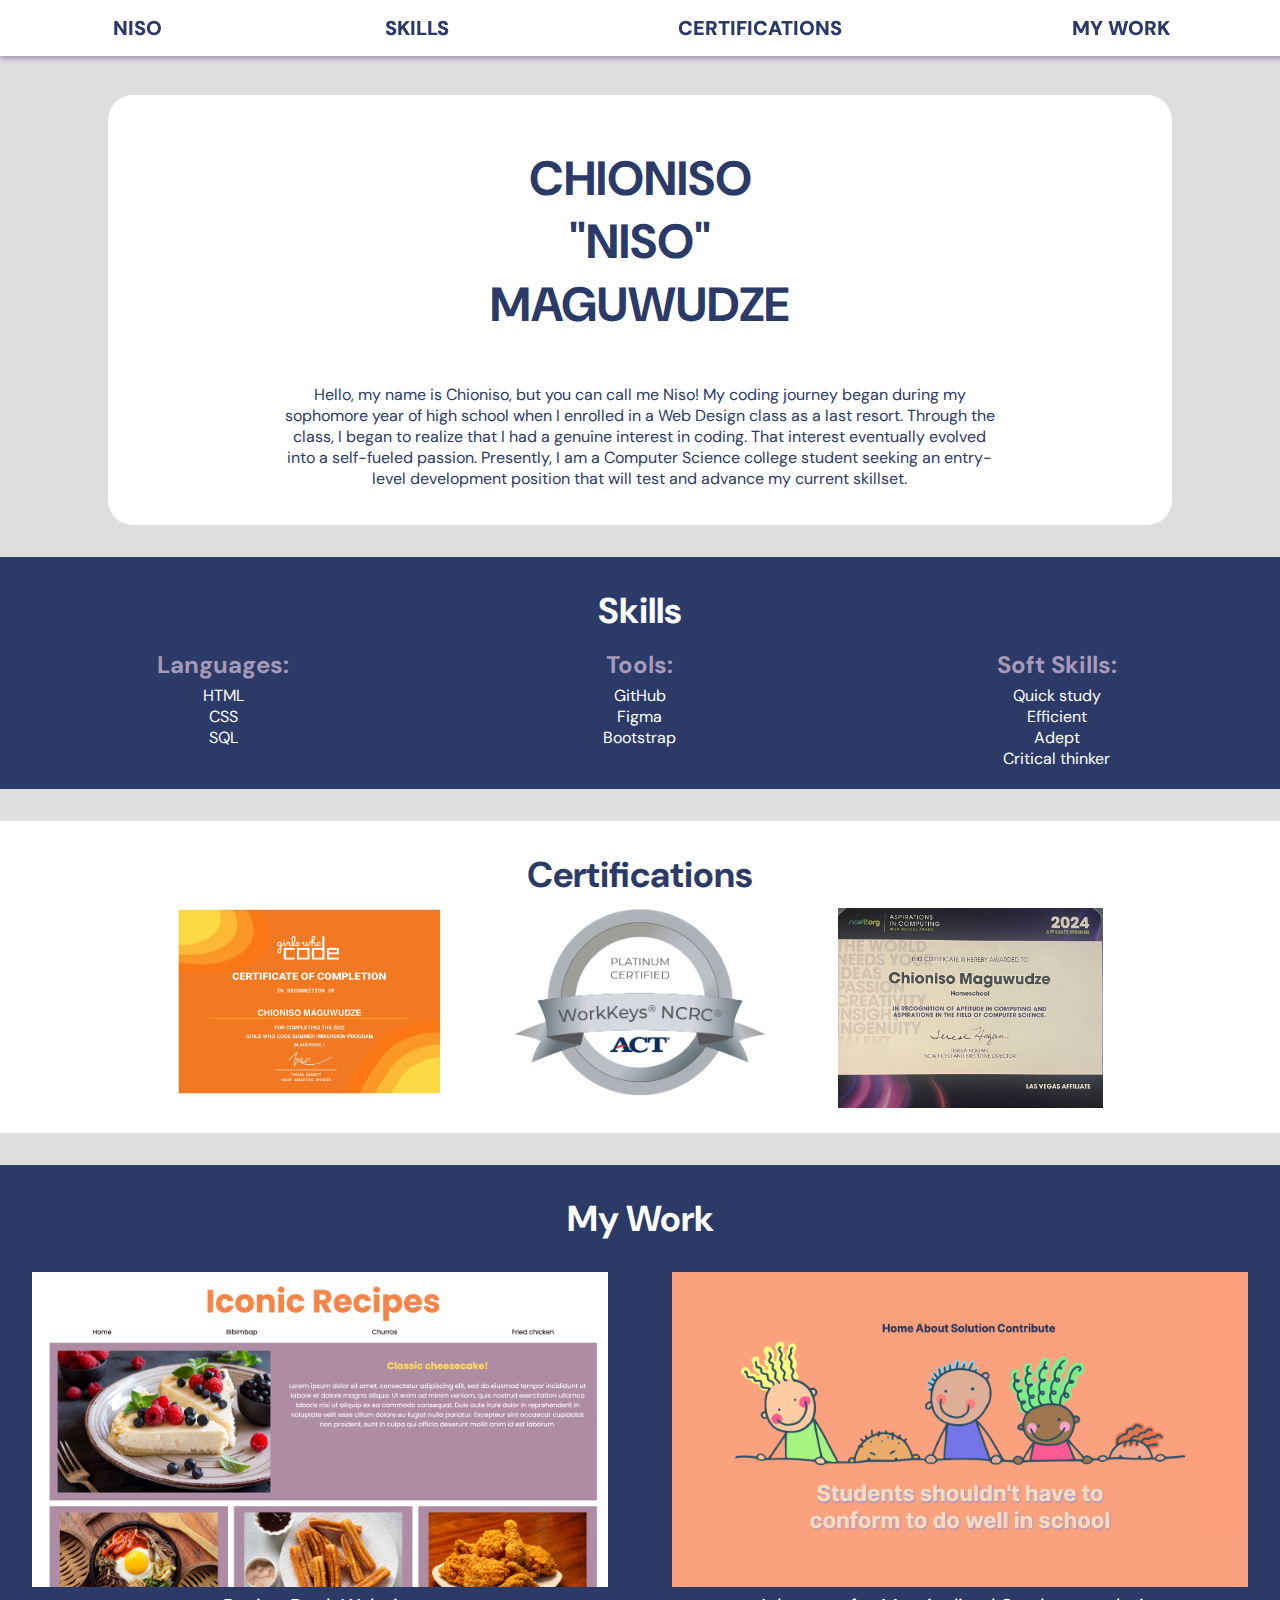
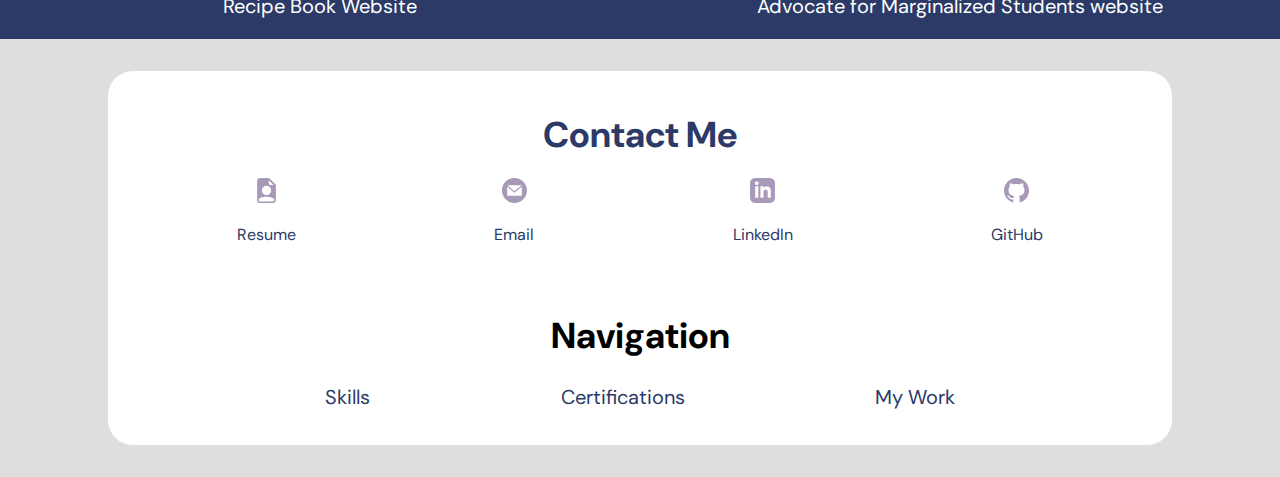
==== commit e00b17b2: "2024 update" ====
--- a/index.html
+++ b/index.html
@@ -23,7 +23,7 @@
     </div>
     <div class="hero-body">
           <p style="color:#2B3A67">
-            Hello, my name is Niso! My coding journey began during my sophomore year of high school when I enrolled in a Web Design class as a last resort. As I progressed through the class, I started to realize that I had a genuine interest in coding. That interest eventually evolved into a self-fueled passion. Presently, I am a Computer Science student seeking an entry-level development position that will test and advance my current skillset.</p>
+            Hello, my name is Chioniso, but you can call me Niso! My coding journey began during my sophomore year of high school when I enrolled in a Web Design class as a last resort. Through the class, I began to realize that I had a genuine interest in coding. That interest eventually evolved into a self-fueled passion. Presently, I am a Computer Science college student seeking an entry-level development position that will test and advance my current skillset.</p>
           </div>
       </div>
     </div>
@@ -63,8 +63,10 @@
       <div class="cert-2">
         <a href="https://www.credly.com/users/chioniso-maguwudze" target="_blank">
           <img src="/Assets/workkeys.png" width="80%" alt="WorkKeys Certificate">
-          <h3></h3>
         </a>
+      </div>
+      <div class="NCWIT">
+        <img src="Assets/NCWIT.jpg" width="80%" alt="NCWIT Aspirations in Coding">
       </div>
     </div>
     </div>
--- a/style.css
+++ b/style.css
@@ -218,12 +218,13 @@
   display: grid;
   column-gap: 20px;
   justify-items: center;
+  align-items: center;
 }
 
 .cert-grid {
   display: grid;
   justify-items: center;
-  grid-template-columns: 1fr 1fr;
+  grid-template-columns: 1fr 1fr 1fr;
   width: 80%;
 }
 
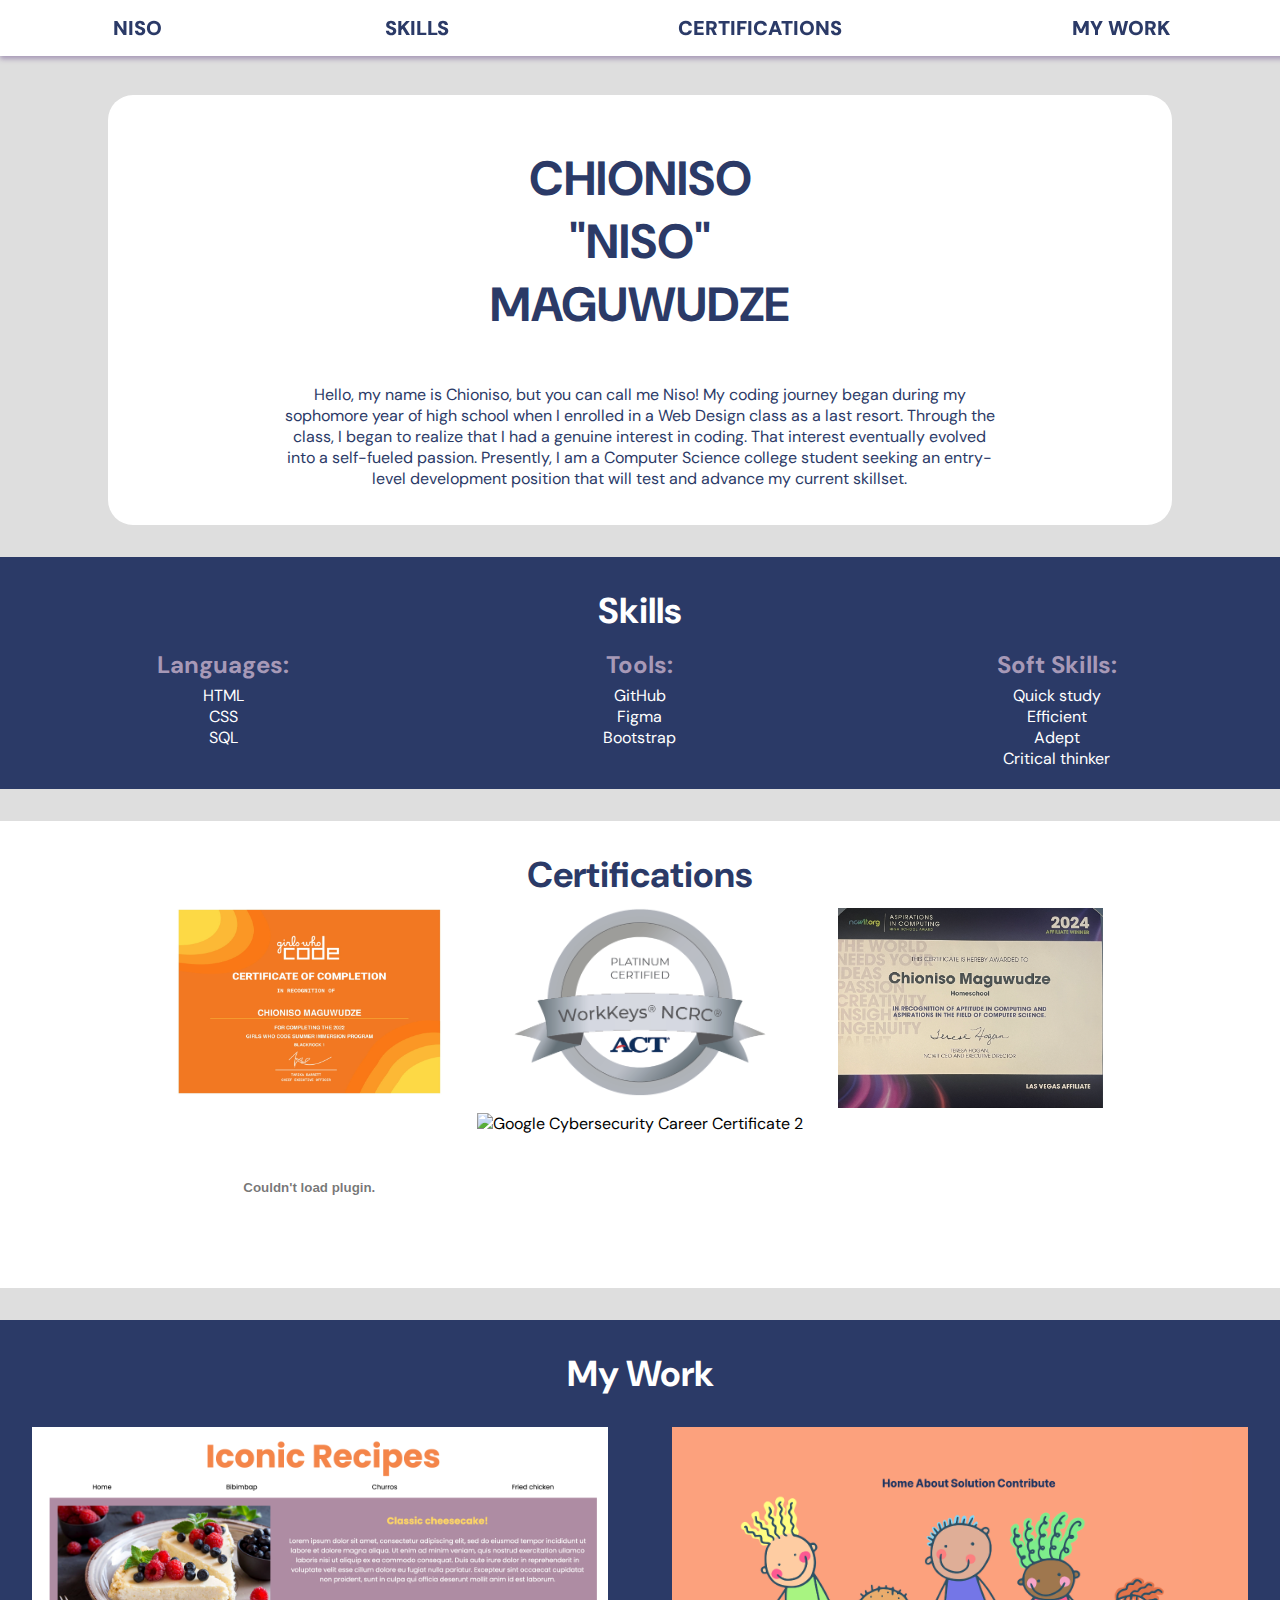
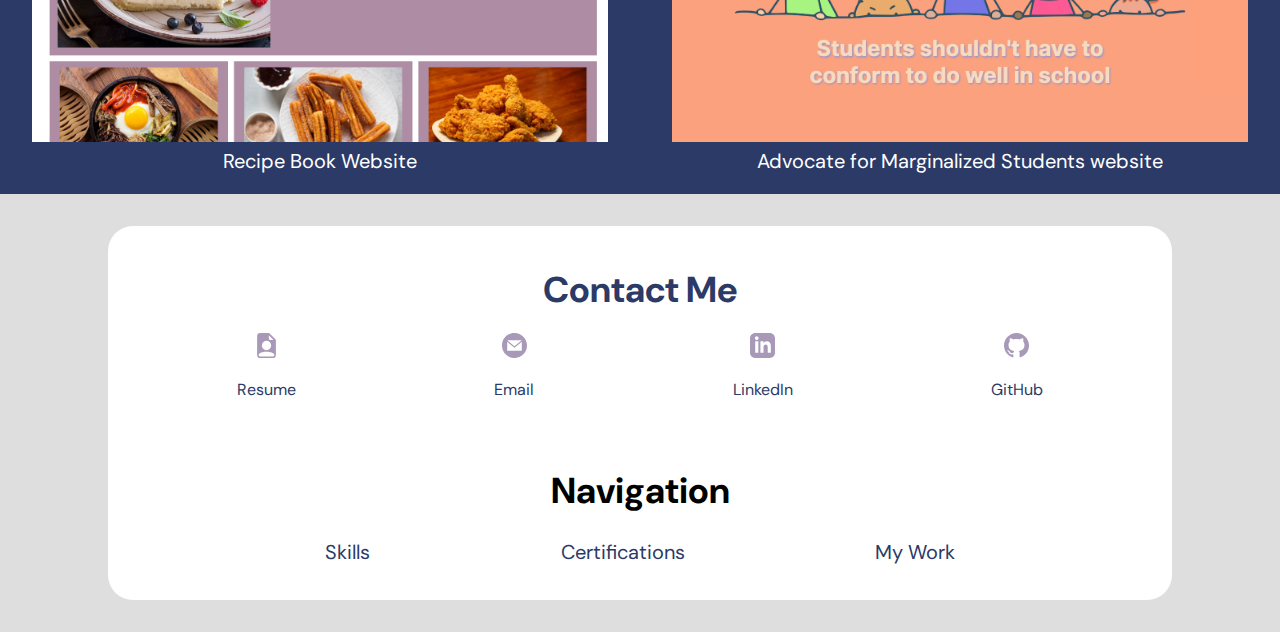
==== commit c44b9cd4: "formatting" ====
--- a/index.html
+++ b/index.html
@@ -56,17 +56,31 @@
       <div class="cert-grid">
       <div class="cert-1">  
       <img
-          src="/Assets/GWC.jpg"
+          src="Assets/GWC.jpg"
           alt="Girls Who Code Summer Immersion Program Certificate"
           width="80%">
       </div>
       <div class="cert-2">
-        <a href="https://www.credly.com/users/chioniso-maguwudze" target="_blank">
-          <img src="/Assets/workkeys.png" width="80%" alt="WorkKeys Certificate">
+        <a href="https://www.credly.com/badges/c10af05e-3b8a-4cec-b50b-bf2b8376b32e" target="_blank">
+          <img src="Assets/workkeys.png"
+          alt="WorkKeys Certificate"
+          width="80%">
         </a>
       </div>
-      <div class="NCWIT">
-        <img src="Assets/NCWIT.jpg" width="80%" alt="NCWIT Aspirations in Coding">
+      <div class="cert-3">
+        <img src="Assets/NCWIT.jpg"
+        alt="NCWIT Aspirations in Coding"
+        width="80%">
+      </div>
+      <div class="cert-4">
+        <embed src="Assets/Google Cybersecurity Certificate 1.pdf"
+        alt="Google Cybersecurity Career Certificate 1"
+        width="80%"> 
+      </div>
+      <div class="cert-5">
+        <img src="Assets/Google Cybersecurity Certificate 2.pdf"
+        alt="Google Cybersecurity Career Certificate 2"
+        width="80%"> 
       </div>
     </div>
     </div>
@@ -77,7 +91,7 @@
       <a
         href="https://chioniso.github.io/iconic-recipe-website/"
         target="_blank" class="ex1-link">
-        <img src="/Assets/recipe-book.png"
+        <img src="Assets/recipe-book.png"
           alt="recipe book website"
           class="gallery-img"
           width="90%"/><br>
